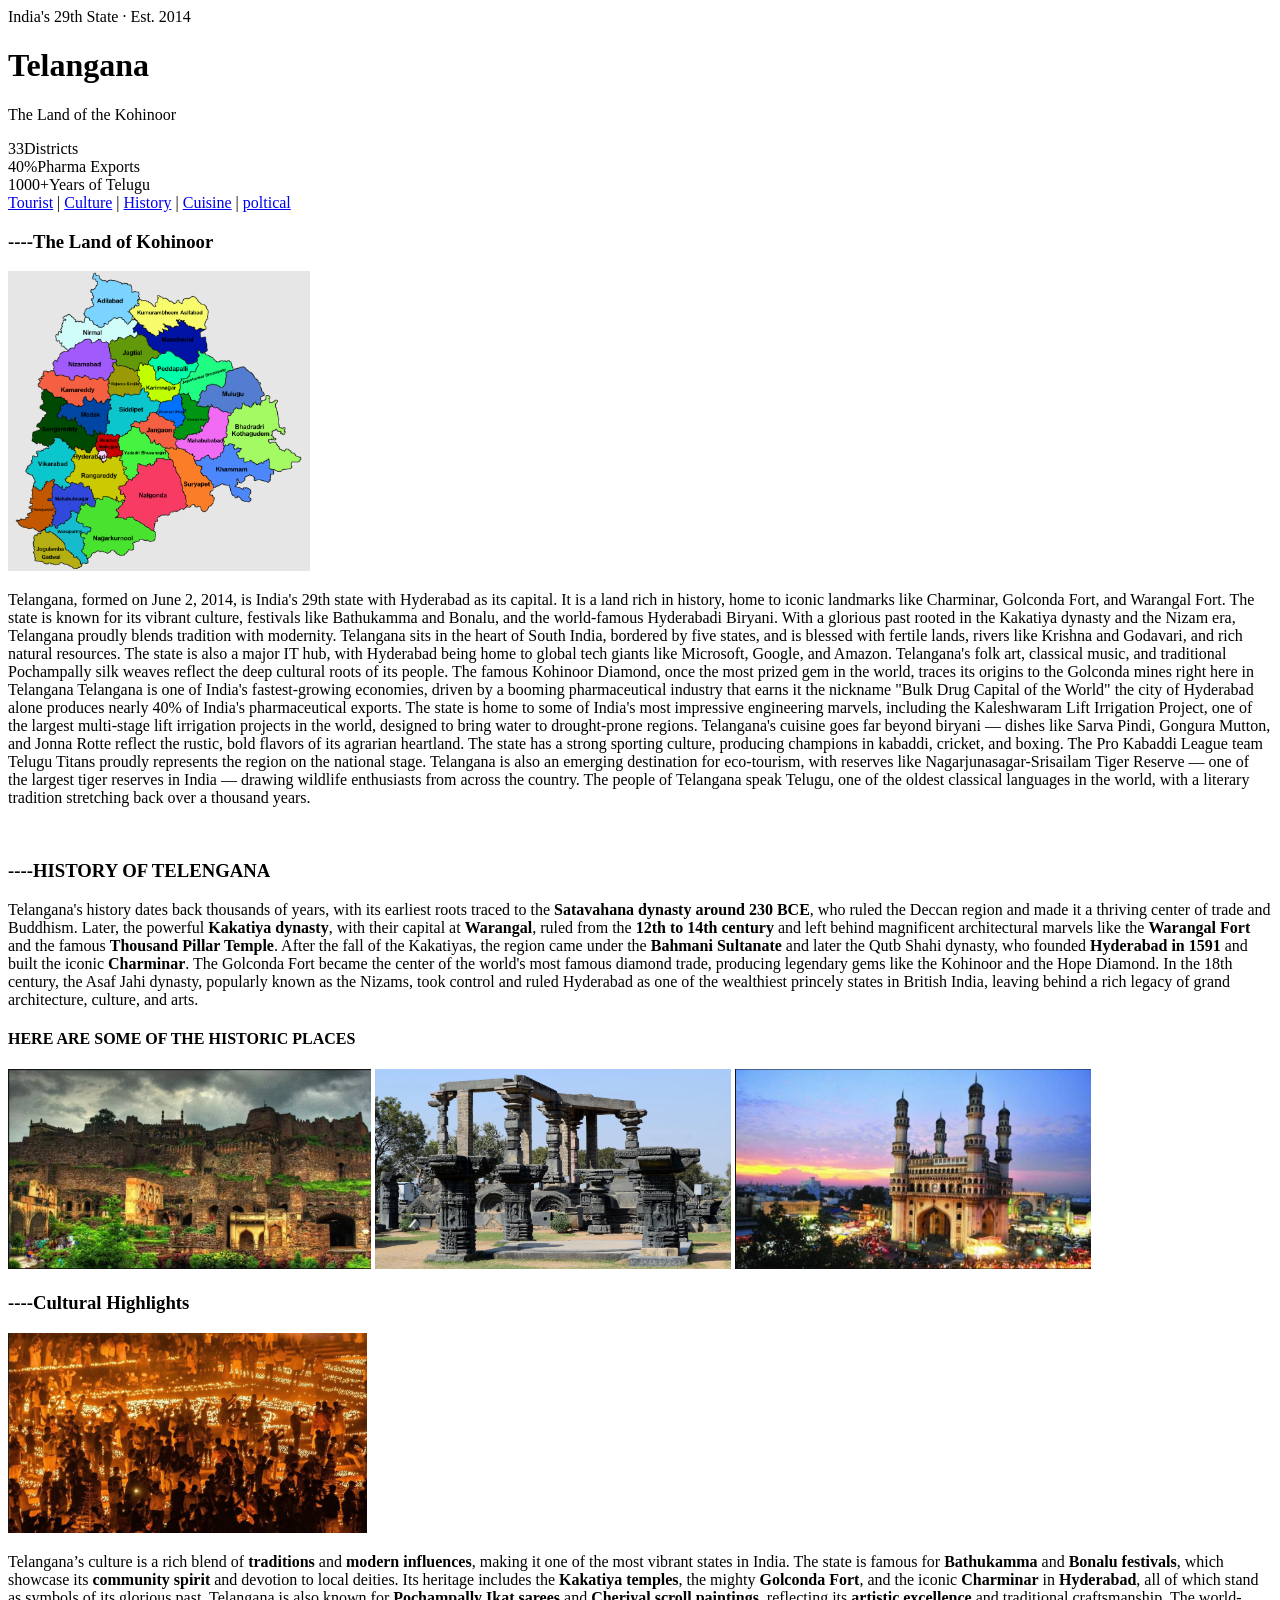
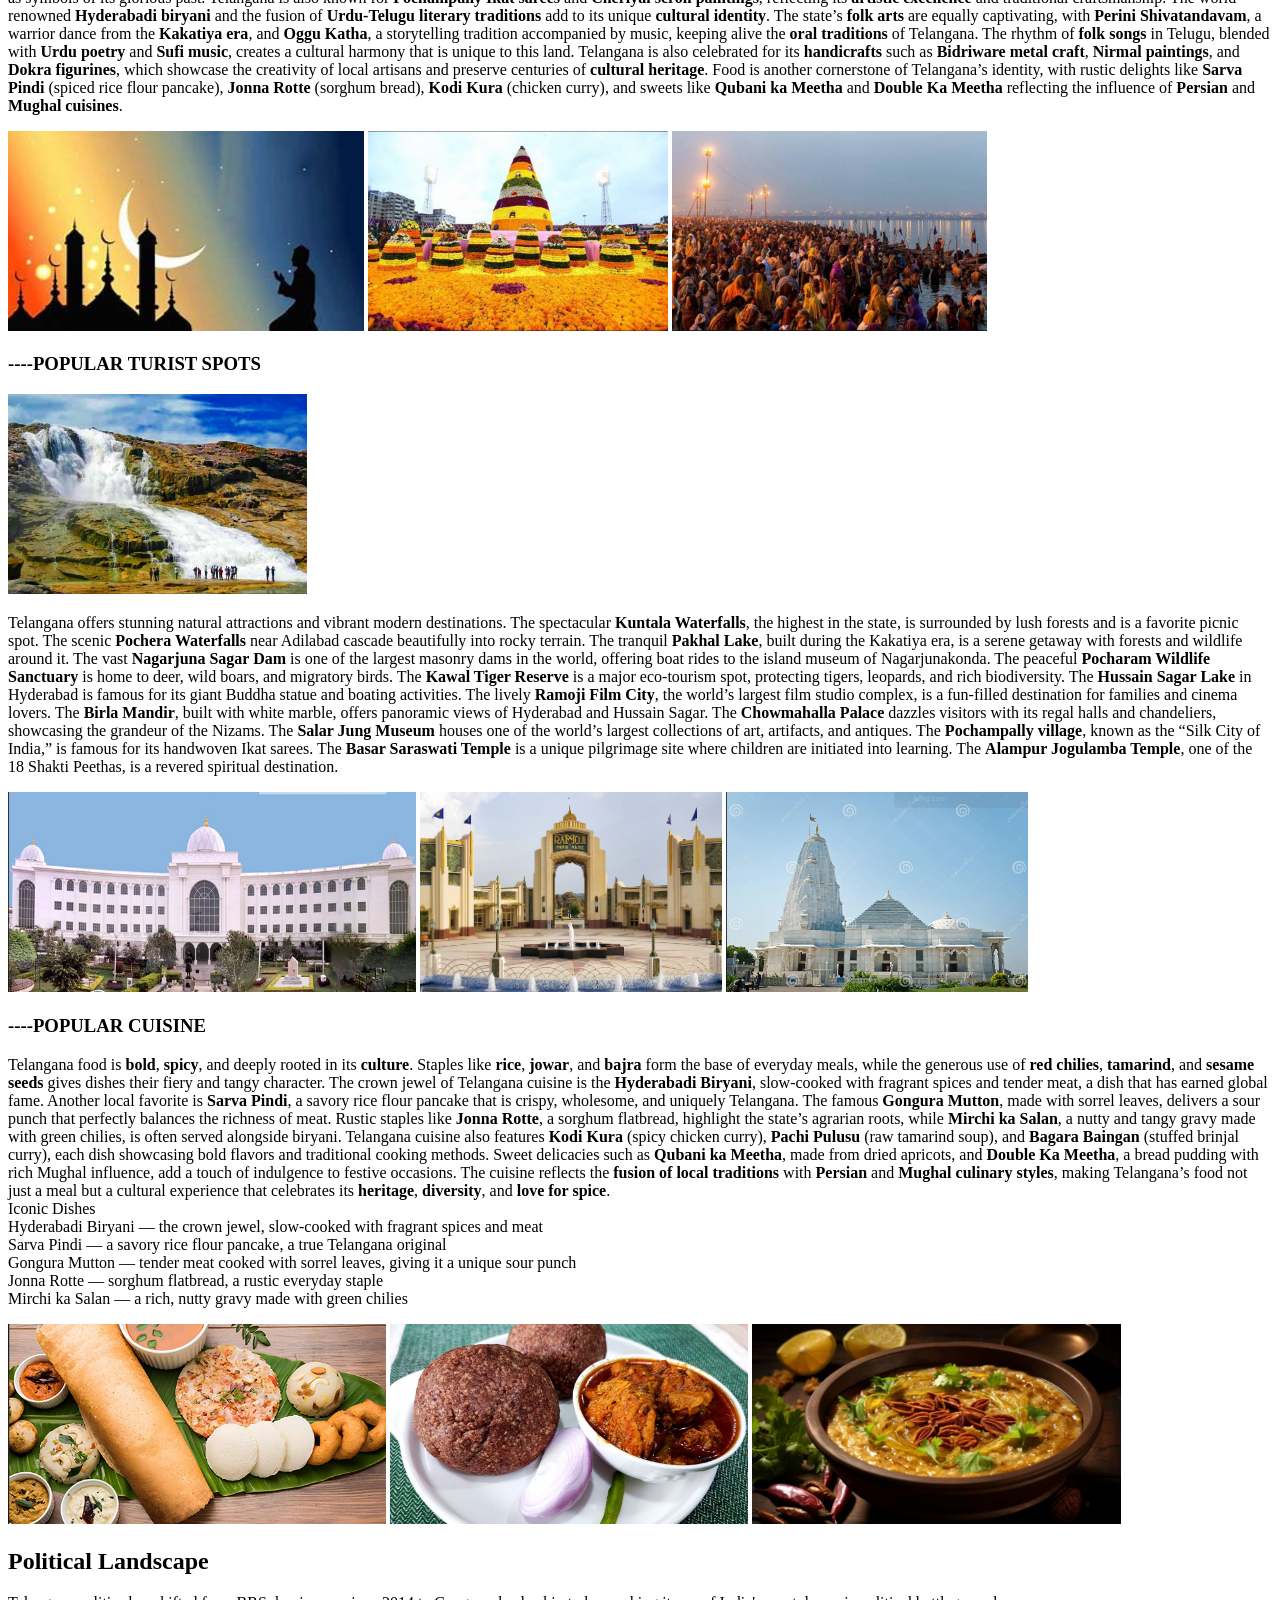
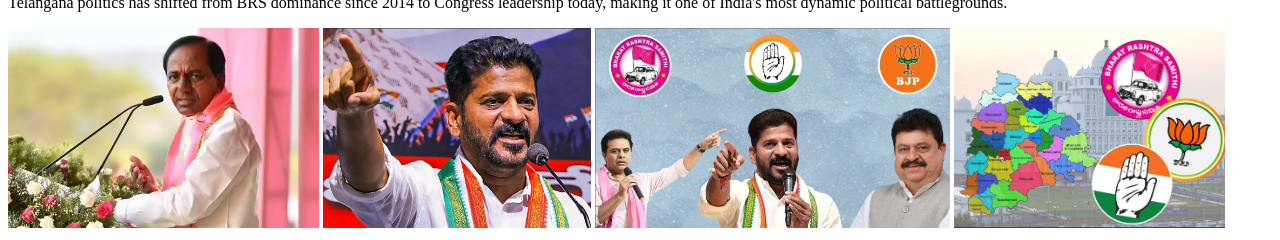
==== index.html @ 47effa20 "Refactor index.html with updated content and styles Updated HTML structure and content for Telangana" ====
<!DOCTYPE html>
<html lang="en">
<head>
    <meta charset="UTF-8">
    <meta name="viewport" content="width=device-width, initial-scale=1.0">
    <title>WELCOME TO TELENGANA</title>
    <link rel="stylesheet" href="style.css">
</head>
<body>

        <header class="hero">
        <div class="hero-pattern"></div>
        <div class="hero-content">
            <span class="hero-badge">India's 29th State · Est. 2014</span>
            <h1>Telangana</h1>
            <p class="hero-tagline">The Land of the Kohinoor</p>
            <div class="hero-stats">
                <div class="stat"><span class="stat-num">33</span><span class="stat-label">Districts</span></div>
                <div class="stat-divider"></div>
                <div class="stat"><span class="stat-num">40%</span><span class="stat-label">Pharma Exports</span></div>
                <div class="stat-divider"></div>
                <div class="stat"><span class="stat-num">1000+</span><span class="stat-label">Years of Telugu</span></div>
            </div>
        </div>
    </header>

    <nav class="toolbar">
        <a href="#tourist">Tourist</a> |
        <a href="#culture">Culture</a> |
        <a href="#history">History</a> |
        <a href="#cuisine">Cuisine</a> |
        <a href="#poltical">poltical</a>
    </nav>

    <div class="breif">
         <h3 title="breif about telengana">----The Land of Kohinoor</h3>
         <image src="telangana.png" alt="hahaha" height="300px" title="" id="telengana"></image>
        <p id="breif">     
            Telangana, formed on June 2, 2014, is India's 29th state with Hyderabad as its capital. 
            It is a land rich in history, home to iconic landmarks like Charminar, Golconda Fort, and Warangal Fort. 
            The state is known for its vibrant culture, festivals like Bathukamma and Bonalu, and the world-famous Hyderabadi Biryani. 
            With a glorious past rooted in the Kakatiya dynasty and the Nizam era, Telangana proudly blends tradition with modernity. 
            Telangana sits in the heart of South India, bordered by five states, and is blessed with fertile lands, rivers like Krishna and Godavari, 
            and rich natural resources. The state is also a major IT hub, with Hyderabad being home to global tech giants like Microsoft, Google, and Amazon.
            Telangana's folk art, classical music, and traditional Pochampally silk weaves reflect the deep cultural roots of its people. 
            The famous Kohinoor Diamond, once the most prized gem in the world, traces its origins to the Golconda mines right here in Telangana
            Telangana is one of India's fastest-growing economies, driven by a booming pharmaceutical industry that earns it the nickname "Bulk Drug Capital of the World" the city of Hyderabad alone produces nearly 40% of India's pharmaceutical exports.
            The state is home to some of India's most impressive engineering marvels, including the Kaleshwaram Lift Irrigation Project, one of the largest multi-stage lift irrigation projects in the world, designed to bring water to drought-prone regions.
            Telangana's cuisine goes far beyond biryani — dishes like Sarva Pindi, Gongura Mutton, and Jonna Rotte reflect the rustic, bold flavors of its agrarian heartland.
            The state has a strong sporting culture, producing champions in kabaddi, cricket, and boxing. The Pro Kabaddi League team Telugu Titans proudly represents the region on the national stage.
            Telangana is also an emerging destination for eco-tourism, with reserves like Nagarjunasagar-Srisailam Tiger Reserve — one of the largest tiger reserves in India — drawing wildlife enthusiasts from across the country.
            The people of Telangana speak Telugu, one of the oldest classical languages in the world, with a literary tradition stretching back over a thousand years.
        </p>
    </div>
    <div class="history">
        <br>
        <h3 id="history">----HISTORY OF TELENGANA</h3>
        <p>
            Telangana's history dates back thousands of years, with its earliest roots traced to the <b>Satavahana dynasty around 230 BCE</b>,
            who ruled the Deccan region and made it a thriving center of trade and Buddhism. Later, the powerful <b>Kakatiya dynasty</b>, 
            with their capital at <b>Warangal</b>, ruled from the <b>12th to 14th century</b> and left behind magnificent architectural marvels like 
            the <b>Warangal Fort</b> and the famous <b>Thousand Pillar Temple</b>.
            After the fall of the Kakatiyas, the region came under the <b>Bahmani Sultanate</b> and later the Qutb Shahi dynasty, 
            who founded <B>Hyderabad in 1591</B> and built the iconic <b>Charminar</b>. The Golconda Fort became the center of the world's most famous diamond trade, producing legendary gems like the Kohinoor and the Hope Diamond.
            In the 18th century, the Asaf Jahi dynasty, popularly known as the Nizams, took control and ruled Hyderabad as one 
            of the wealthiest princely states in British India, leaving behind a rich legacy of grand architecture, culture, and arts.
        </p>
        <h4>HERE ARE SOME OF THE HISTORIC PLACES</h4>
       <!-- <button class="prev">&#10094;</button>-->
        <div class="img1">
        <image src="golkonda.png" title="golkonda fort and die" height="200px" class="card">
        <image src="warangal.png" title="warangal fort and sus" height="200px" class="card">
        <image src="charminar.png" title="charminar of the nizams" height="200px" class="card">
        <!--<image src="yadigiri.png" title="charminar of the nizams" height="200px" class="card">
        <image src="nuncahk.png" title="charminar of the nizams" height="200px" class="card">
        <image src="chowmallah.png" title="charminar of the nizams" height="200px" class="card">-->
        </div>
        <!--<button class="prev">&#10095;</button>-->
    </div>
    <div class="culture">
        <h3 id="culture"><b>----Cultural Highlights</b></h3>
        <image src="dewali.png" height="200px" id="dewali"></image>
        <p id="c_hilighs" >
        Telangana’s culture is a rich blend of <b>traditions</b> and <b>modern influences</b>, 
        making it one of the most vibrant states in India. The state is famous for <b>Bathukamma</b> and 
        <b>Bonalu festivals</b>, which showcase its <b>community spirit</b> and devotion to local deities. 
        Its heritage includes the <b>Kakatiya temples</b>, the mighty <b>Golconda Fort</b>, and the iconic 
        <b>Charminar</b> in <b>Hyderabad</b>, all of which stand as symbols of its glorious past. 
        Telangana is also known for <b>Pochampally Ikat sarees</b> and <b>Cheriyal scroll paintings</b>, 
        reflecting its <b>artistic excellence</b> and traditional craftsmanship. The world-renowned 
        <b>Hyderabadi biryani</b> and the fusion of <b>Urdu-Telugu literary traditions</b> add to its unique 
        <b>cultural identity</b>. The state’s <b>folk arts</b> are equally captivating, with <b>Perini Shivatandavam</b>, 
        a warrior dance from the <b>Kakatiya era</b>, and <b>Oggu Katha</b>, a storytelling tradition accompanied by music, 
        keeping alive the <b>oral traditions</b> of Telangana. The rhythm of <b>folk songs</b> in Telugu, blended with 
        <b>Urdu poetry</b> and <b>Sufi music</b>, creates a cultural harmony that is unique to this land. Telangana is also celebrated for its 
        <b>handicrafts</b> such as <b>Bidriware metal craft</b>, <b>Nirmal paintings</b>, and <b>Dokra figurines</b>, which showcase the creativity 
        of local artisans and preserve centuries of <b>cultural heritage</b>. Food is another cornerstone 
        of Telangana’s identity, with rustic delights like <b>Sarva Pindi</b> (spiced rice flour pancake), 
        <b>Jonna Rotte</b> (sorghum bread), <b>Kodi Kura</b> (chicken curry), and sweets like <b>Qubani ka Meetha</b> 
        and <b>Double Ka Meetha</b> reflecting the influence of <b>Persian</b> and <b>Mughal cuisines</b>. 
        </p>
        <div class="img2">
            <image src="rammdam.png " height="200px"></image>
            <image src="bathukamma.png" height="200px"></image>
            <image src="sankranthi.png" height="200px"></image>
            <!--<image src="ganeshchatu.png" height="200px"></image>
            <image src="holi.png" height="200px"></image>-->
        </div>
    </div>
    <div class="tourist">
        <h3 id="tourist"><b>----POPULAR TURIST SPOTS</b></h3>
        <image src="fall.png" height="200px" id="fall"></image>
            <p>
        Telangana offers stunning natural attractions and vibrant modern destinations.  
        The spectacular <b>Kuntala Waterfalls</b>, the highest in the state, is surrounded by lush forests and is a favorite picnic spot.  
        The scenic <b>Pochera Waterfalls</b> near Adilabad cascade beautifully into rocky terrain.  
        The tranquil <b>Pakhal Lake</b>, built during the Kakatiya era, is a serene getaway with forests and wildlife around it.  
        The vast <b>Nagarjuna Sagar Dam</b> is one of the largest masonry dams in the world, offering boat rides to the island museum of Nagarjunakonda.  
        The peaceful <b>Pocharam Wildlife Sanctuary</b> is home to deer, wild boars, and migratory birds.  
        The <b>Kawal Tiger Reserve</b> is a major eco-tourism spot, protecting tigers, leopards, and rich biodiversity.  
        The <b>Hussain Sagar Lake</b> in Hyderabad is famous for its giant Buddha statue and boating activities.  
        The lively <b>Ramoji Film City</b>, the world’s largest film studio complex, is a fun-filled destination for families and cinema lovers.  
        The <b>Birla Mandir</b>, built with white marble, offers panoramic views of Hyderabad and Hussain Sagar.  
        The <b>Chowmahalla Palace</b> dazzles visitors with its regal halls and chandeliers, showcasing the grandeur of the Nizams.  
        The <b>Salar Jung Museum</b> houses one of the world’s largest collections of art, artifacts, and antiques.  
        The <b>Pochampally village</b>, known as the “Silk City of India,” is famous for its handwoven Ikat sarees.  
        The <b>Basar Saraswati Temple</b> is a unique pilgrimage site where children are initiated into learning.  
        The <b>Alampur Jogulamba Temple</b>, one of the 18 Shakti Peethas, is a revered spiritual destination.  
</p>
        <div class="img9">
            
            <image src="museum.png" height="200px"></image>
            <image src="filimcity.png" height="200px"></image>
            <image src="birla.png" height="200px"></image>
            <!--<image src="museum.png" height="200px"></image>
            <image src="filimcity.png" height="200px"></image>
            <image src="temple.png" height="200px"></image>-->
        </div>
    </div>







    <div class="pop_c">
        <h3 id="cuisine"><b>----POPULAR CUISINE</b></h3>
        <p>

Telangana food is <b>bold</b>, <b>spicy</b>, and deeply rooted in its <b>culture</b>. Staples like <b>rice</b>, <b>jowar</b>, and <b>bajra</b> form the base of everyday meals, while the generous use of <b>red chilies</b>, <b>tamarind</b>, and <b>sesame seeds</b> gives dishes their fiery and tangy character. The crown jewel of Telangana cuisine is the <b>Hyderabadi Biryani</b>, slow-cooked with fragrant spices and tender meat, a dish that has earned global fame. Another local favorite is <b>Sarva Pindi</b>, a savory rice flour pancake that is crispy, wholesome, and uniquely Telangana. The famous <b>Gongura Mutton</b>, made with sorrel leaves, delivers a sour punch that perfectly balances the richness of meat. Rustic staples like <b>Jonna Rotte</b>, a sorghum flatbread, highlight the state’s agrarian roots, while <b>Mirchi ka Salan</b>, a nutty and tangy gravy made with green chilies, is often served alongside biryani. Telangana cuisine also features <b>Kodi Kura</b> (spicy chicken curry), <b>Pachi Pulusu</b> (raw tamarind soup), and <b>Bagara Baingan</b> (stuffed brinjal curry), each dish showcasing bold flavors and traditional cooking methods. Sweet delicacies such as <b>Qubani ka Meetha</b>, made from dried apricots, and <b>Double Ka Meetha</b>, a bread pudding with rich Mughal influence, add a touch of indulgence to festive occasions. The cuisine reflects the <b>fusion of local traditions</b> with <b>Persian</b> and <b>Mughal culinary styles</b>, making Telangana’s food not just a meal but a cultural experience that celebrates its <b>heritage</b>, <b>diversity</b>, and <b>love for spice</b>.

            <br>
            Iconic Dishes
            <br>
                Hyderabadi Biryani — the crown jewel, slow-cooked with fragrant spices and meat
                <br>
                Sarva Pindi — a savory rice flour pancake, a true Telangana original    
                <br>
                Gongura Mutton — tender meat cooked with sorrel leaves, giving it a unique sour punch
<br>
                Jonna Rotte — sorghum flatbread, a rustic everyday staple
    <br>
                Mirchi ka Salan — a rich, nutty gravy made with green chilies
        </p>
        <div class="img3">
        <image src="dosa.png" height="200px"></image>
        <image src="rag.png" height="200px"></image>
        <image src="haleeem.png" height="200px"></image>
        </div>
    </div>

    <div class="politics">
        <p>
            <h2>Political Landscape</h2>
            Telangana politics has shifted from BRS dominance since 2014 to Congress leadership today, 
            making it one of India's most dynamic political battlegrounds.
        </p>
        
        <img src="chandra.png" height="200px" class="pol">
        <img src="revanth.png" height="200px" class="pol">  
        <img src="part.png" height="200px" class="pol">
        <img src="partys.png" height="200px" class="pol">
    </div>
    

</body>
</html>
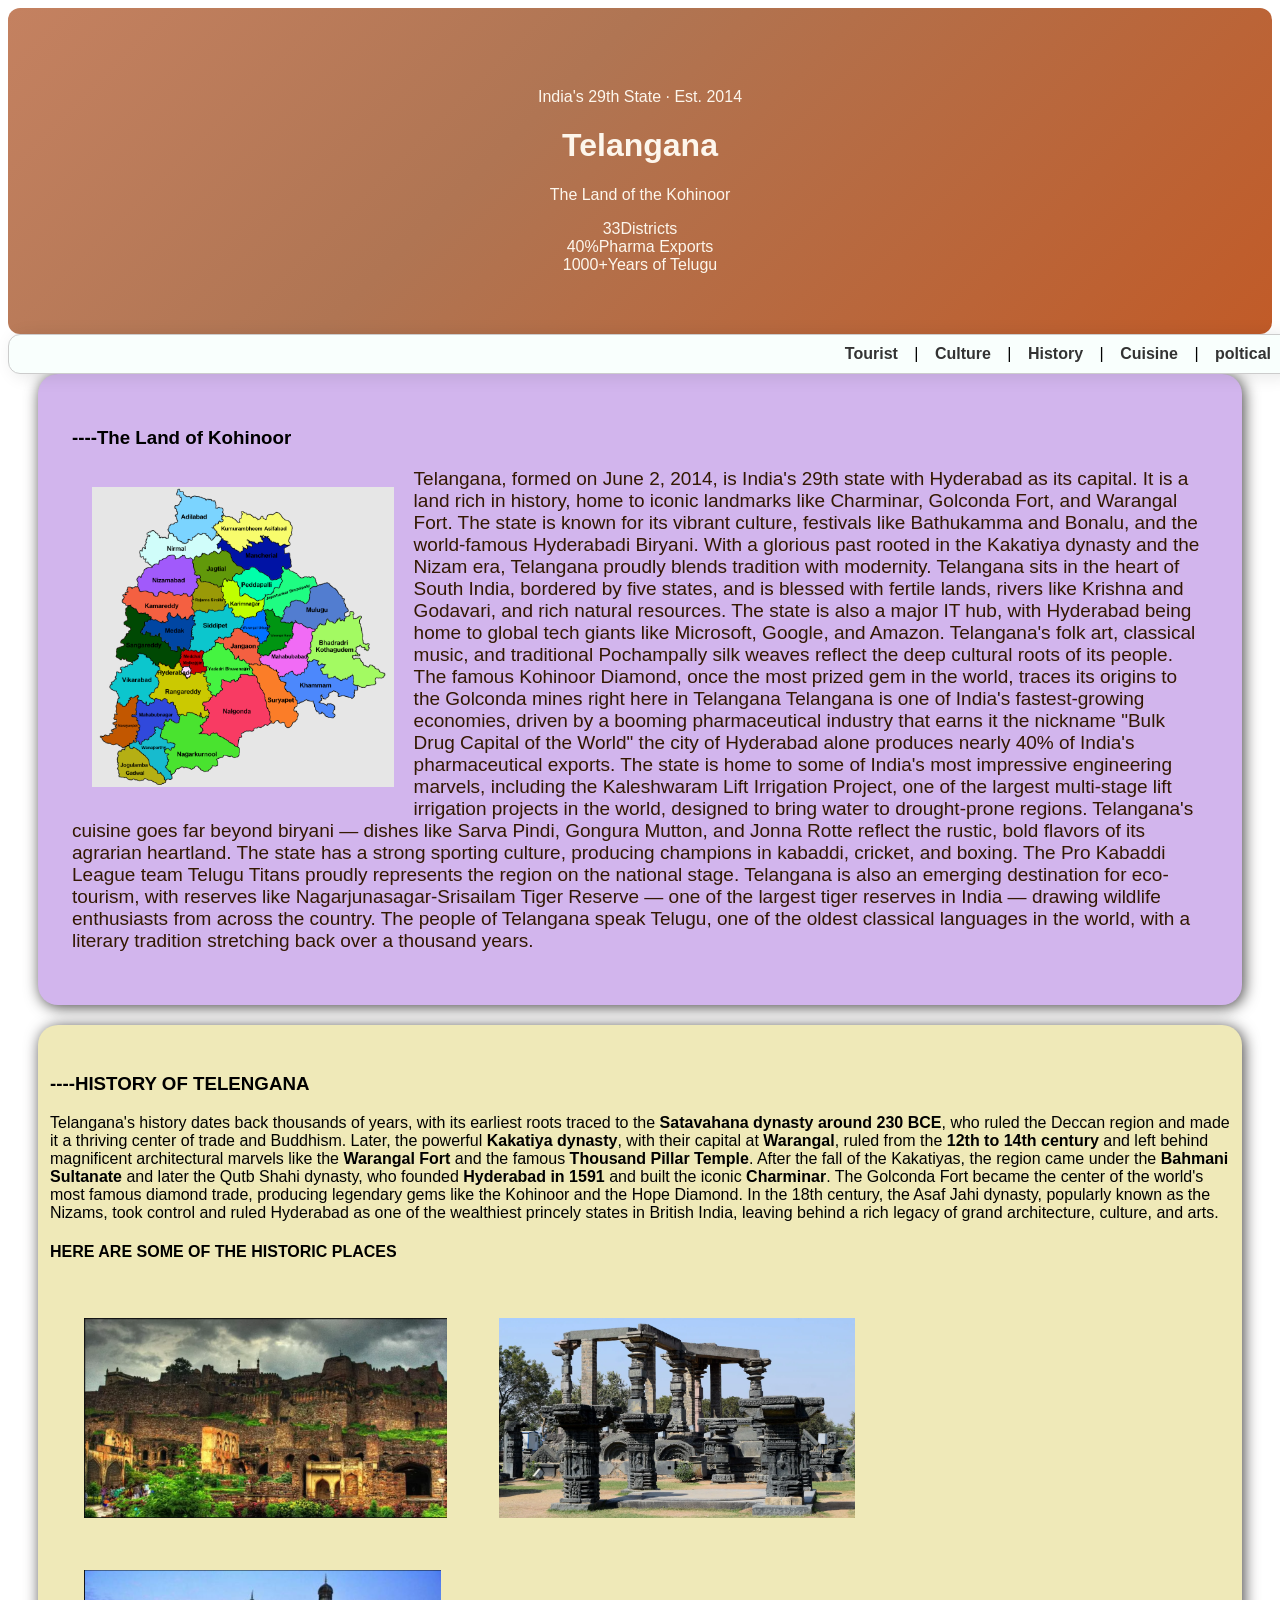
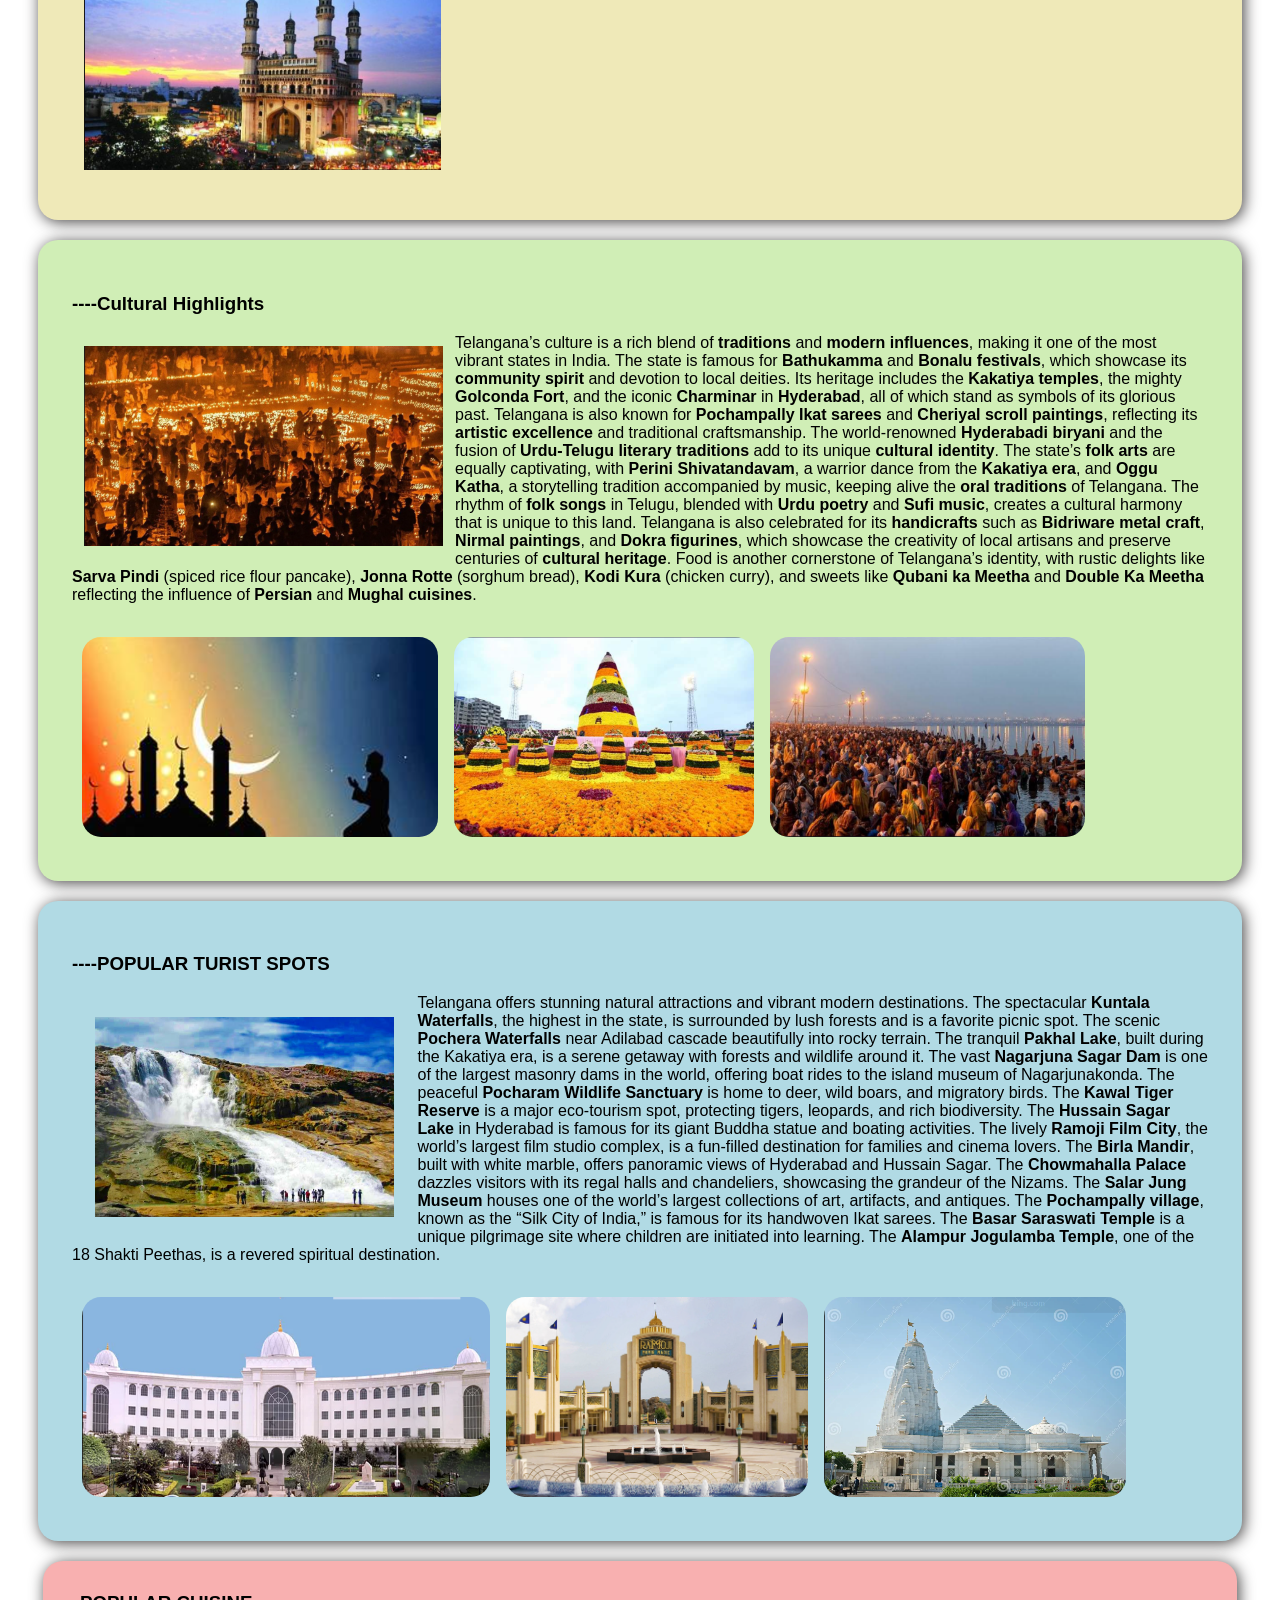
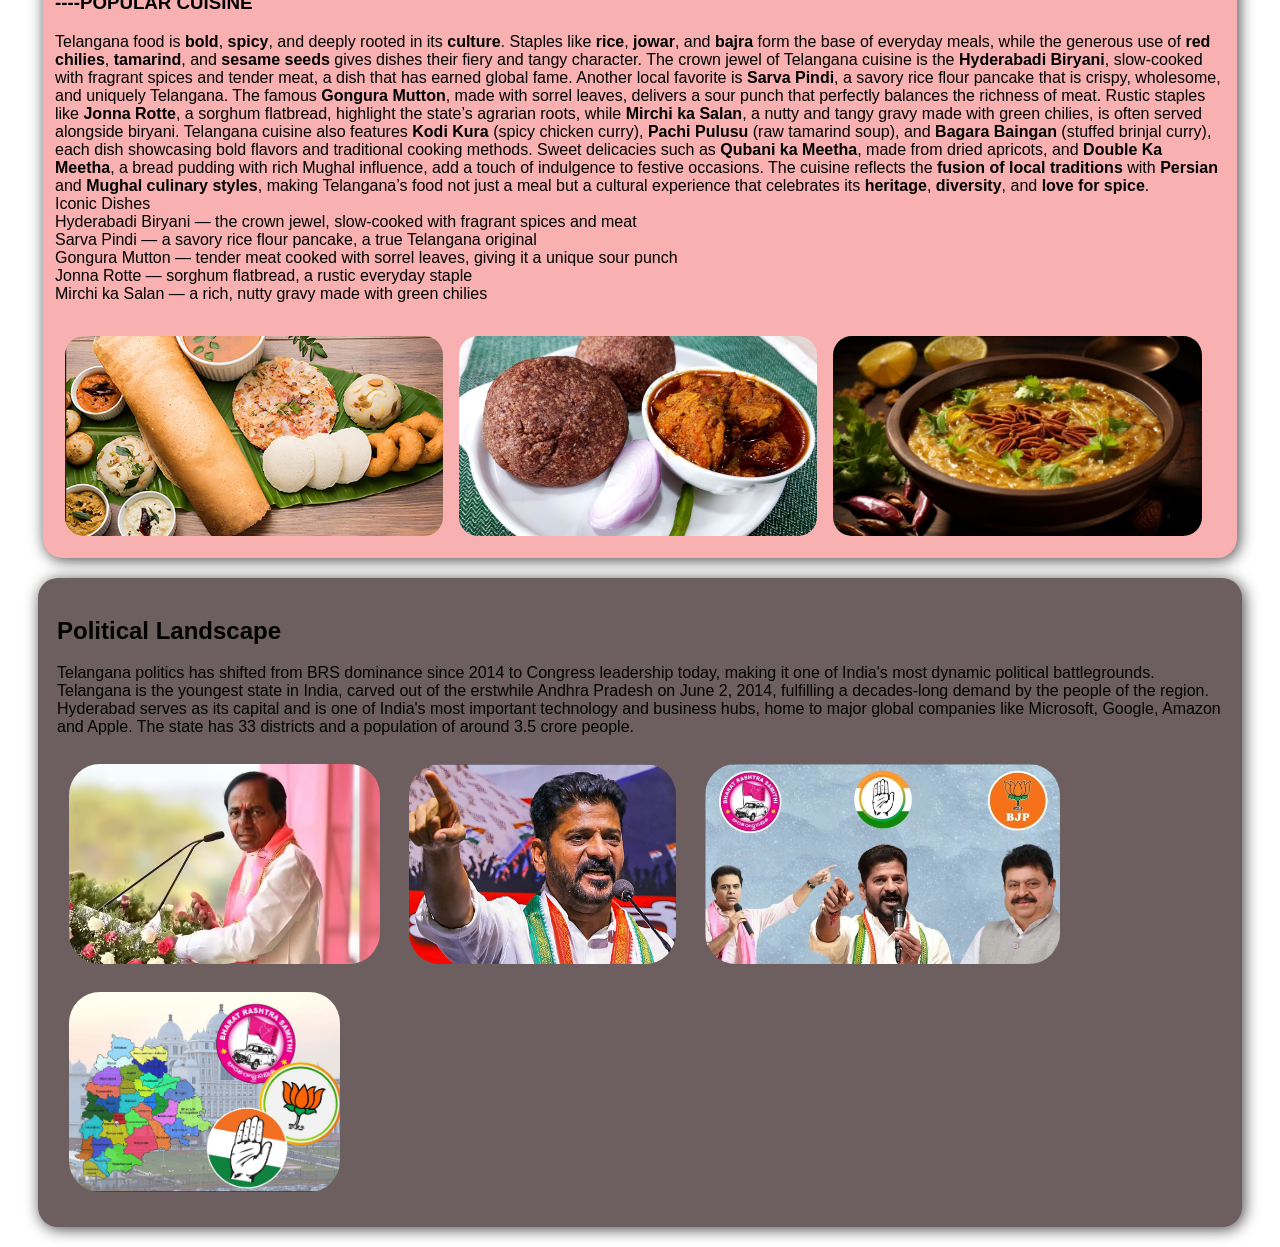
==== commit b3f721fe: "Update index.html" ====
--- a/index.html
+++ b/index.html
@@ -171,10 +171,15 @@
     </div>
 
     <div class="politics">
+        <h3 id="politics"></h3>
         <p>
             <h2>Political Landscape</h2>
             Telangana politics has shifted from BRS dominance since 2014 to Congress leadership today, 
             making it one of India's most dynamic political battlegrounds.
+            Telangana is the youngest state in India, carved out of the erstwhile Andhra Pradesh on June 2, 2014, 
+            fulfilling a decades-long demand by the people of the region. Hyderabad serves as its capital and is one of India's most 
+            important technology and business hubs, home to major global companies like Microsoft, Google, Amazon and Apple. The state has 33
+            districts and a population of around 3.5 crore people.
         </p>
         
         <img src="chandra.png" height="200px" class="pol">
--- a/style.css
+++ b/style.css
@@ -0,0 +1,195 @@
+@import url('https://fonts.googleapis.com/css2?family=Cormorant+Garamond:wght@400;600;700&family=DM+Sans:wght@300;400;500&display=swap');
+body{
+    background-color: rgb(255, 255, 255);
+    /*Segoe UI Variable Small Semibol
+    Gill Sans Ultra Bold Condensed*/
+    font-family:segoe UI Verdana, Geneva, Tahoma, sans-serif;
+}
+/* ===== HERO ===== */
+.hero {
+    position: relative;
+    background: linear-gradient(135deg, #c48160 0%, #b07553 40%, #c15b28 100%);
+    color: #fdf6ec;
+    text-align: center;
+    padding: 80px 20px 60px;
+
+    border-radius: 12px;
+}
+nav{
+    text-align: right;
+}
+.toolbar {
+    border: 1px solid #ccc;    
+    width: 100%;                  /* full width for better usability */
+    position: sticky;
+    top: 0;
+    background-color: rgb(249, 255, 253);
+    padding: 10px;                /* breathing room */
+    box-shadow: 5px 2px 18px rgba(0,0,0,0.1); /* subtle shadow */
+    border-radius: 12px;             /* stays above other content */
+    margin-right: 12px;
+}
+
+.toolbar a {
+    text-decoration: none; /* it will remove the undernlineing*/
+    color: #333;
+    font-weight: bold;
+    padding: 6px 12px;
+    border-radius: 4px;
+    transition: background-color 0.3s, color 0.3s;
+}
+
+.toolbar a:hover {
+    background-color: #007bff;   /* highlight on hover */
+    color: #ffffff;
+    box-shadow: 5px 2px 30px rgba(0,0,0,0.1);
+}
+
+#telengana{
+   float: left;
+   padding: 20px;
+}
+.breif{
+    margin-left: 30px;
+    margin-right: 30px;
+    background-color: rgb(210, 181, 237);
+    border-radius: 20px;
+    box-shadow: 2px 2px 15px rgb(69, 67, 67);
+}
+#breif{
+    color: rgb(51, 24, 1);
+    font-size: 19px;
+    font-weight:lighter;    
+}
+.breif:hover{
+    box-shadow: 2px 2px 15px rgb(0, 0, 0);
+    background-color:  rgb(206, 167, 241);
+}   
+.card{
+    padding: 24px;
+}
+.history{
+    margin-left: 30px;
+    margin-right: 30px;
+    background-color:  rgb(239, 233, 184);
+    border-radius: 20px;
+    box-shadow: 2px 2px 15px rgb(69, 67, 67);
+    padding: 12px;
+}
+.history:hover
+{
+    box-shadow: 2px 2px 15px rgb(0, 0, 0);
+    background-color:   rgb(224, 217, 162);
+}
+#dewali{
+    float: left;
+    padding:12px;
+    border-radius: 12px;
+}
+.culture{
+    margin-left: 30px;
+    margin-right: 30px;
+    background-color:  rgb(208, 238, 182);
+    border-radius: 20px;
+    box-shadow: 2px 2px 15px rgb(69, 67, 67);
+
+}
+.culture:hover
+{   
+    box-shadow: 2px 2px 15px rgb(0, 0, 0);
+    background-color:   rgb(183, 213, 157);
+}
+.img2{
+    width: 100%;
+    /*overflow-x: auto;*/
+    display: flex;
+    gap:1em;
+    padding: 45px;
+}
+#fall{
+    float: left;
+    padding: 23px;
+}
+.pop_c{
+    margin-left: 35px;
+    margin-right: 35px;
+    background-color:  rgb(248, 176, 176);
+    border-radius: 20px;
+    box-shadow: 2px 2px 15px rgb(69, 67, 67);
+    padding: 12px;
+}
+.pop_c:hover
+{   
+    box-shadow: 2px 2px 15px rgb(0, 0, 0);
+    background-color:   rgb(240, 161, 153);
+}
+.img3{
+    width: 100%;
+    overflow-x: auto;
+    display: flex;
+    padding: 23px;
+    gap:1em;
+}
+.politics{
+    margin-left: 30px;
+    margin-right: 30px;
+    background-color:  rgb(109, 95, 95);
+    border-radius: 20px;
+    padding: 19px;
+    box-shadow: 2px 2px 15px rgb(69, 67, 67);
+
+}
+.politics:hover
+{   
+    box-shadow: 2px 2px 15px rgb(0, 0, 0);
+    background-color:   rgb(83, 74, 75);
+}
+.img4{
+    width: 100%;
+    overflow-x: auto;
+    padding: 23px;
+    display: flex;
+    gap:1em;
+}
+.lines{
+    text-align: left;
+}
+.tourist{
+    margin-left: 30px;
+    margin-right: 30px;
+    background-color:  rgb(177, 218, 228);
+    border-radius: 20px;
+    box-shadow: 2px 2px 15px rgb(69, 67, 67);
+
+}
+.tourist:hover
+{   
+    box-shadow: 2px 2px 15px rgb(0, 0, 0);
+    background-color:    rgb(149, 219, 236);
+}
+    .img9{
+    width: 100%;
+    overflow-x: auto;
+    display: flex;
+    gap:1em;
+}
+/*starbuck-2011*/
+.pol{
+    padding: 12px;
+    border-radius:43px;
+}
+
+.breif, .history, .culture, .tourist, .pop_c, .politics {
+    margin-bottom: 20px;
+}
+.img1, .img2, .img3, .img9 {
+    margin-top: 23px;
+    padding: 10px;
+}
+
+.img1 img, .img2 img, .img3 img, .img9 img {
+    border-radius: 19px;
+}
+.breif, .culture, .tourist {
+    padding: 34px;
+}
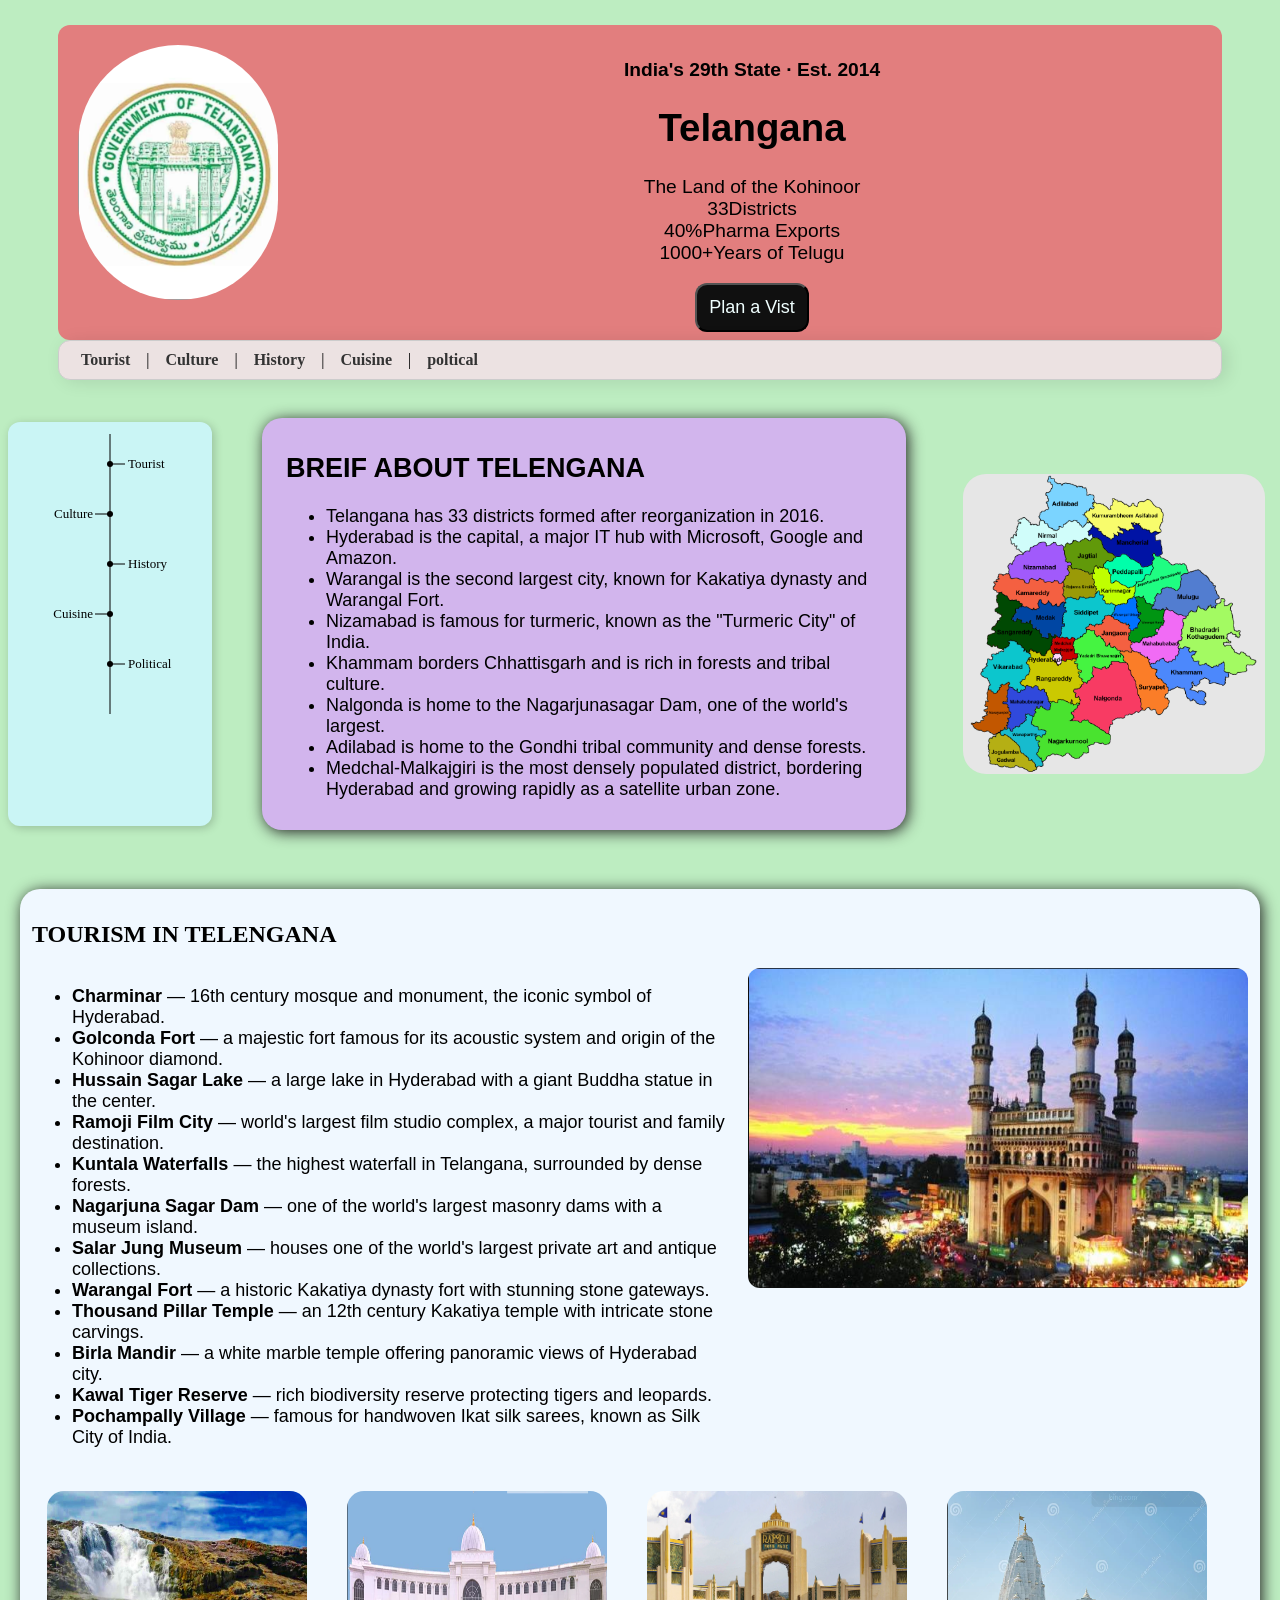
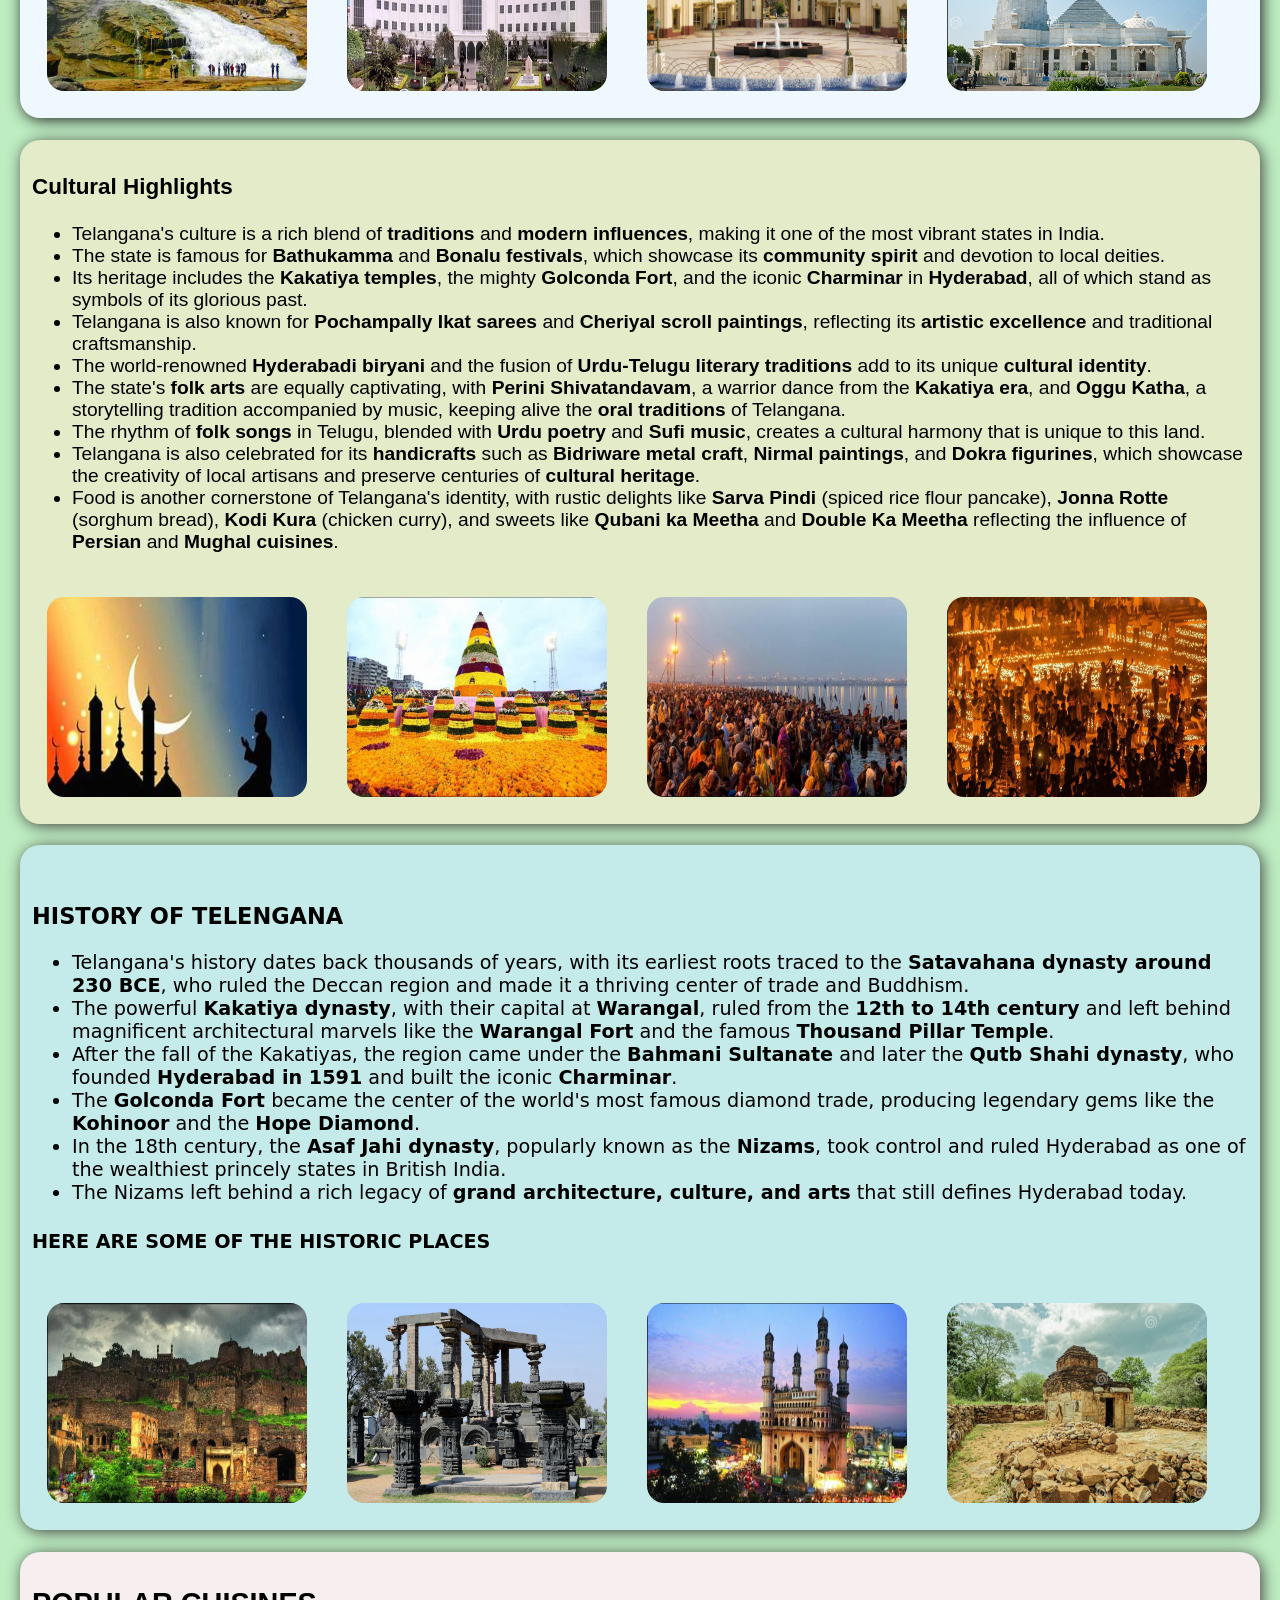
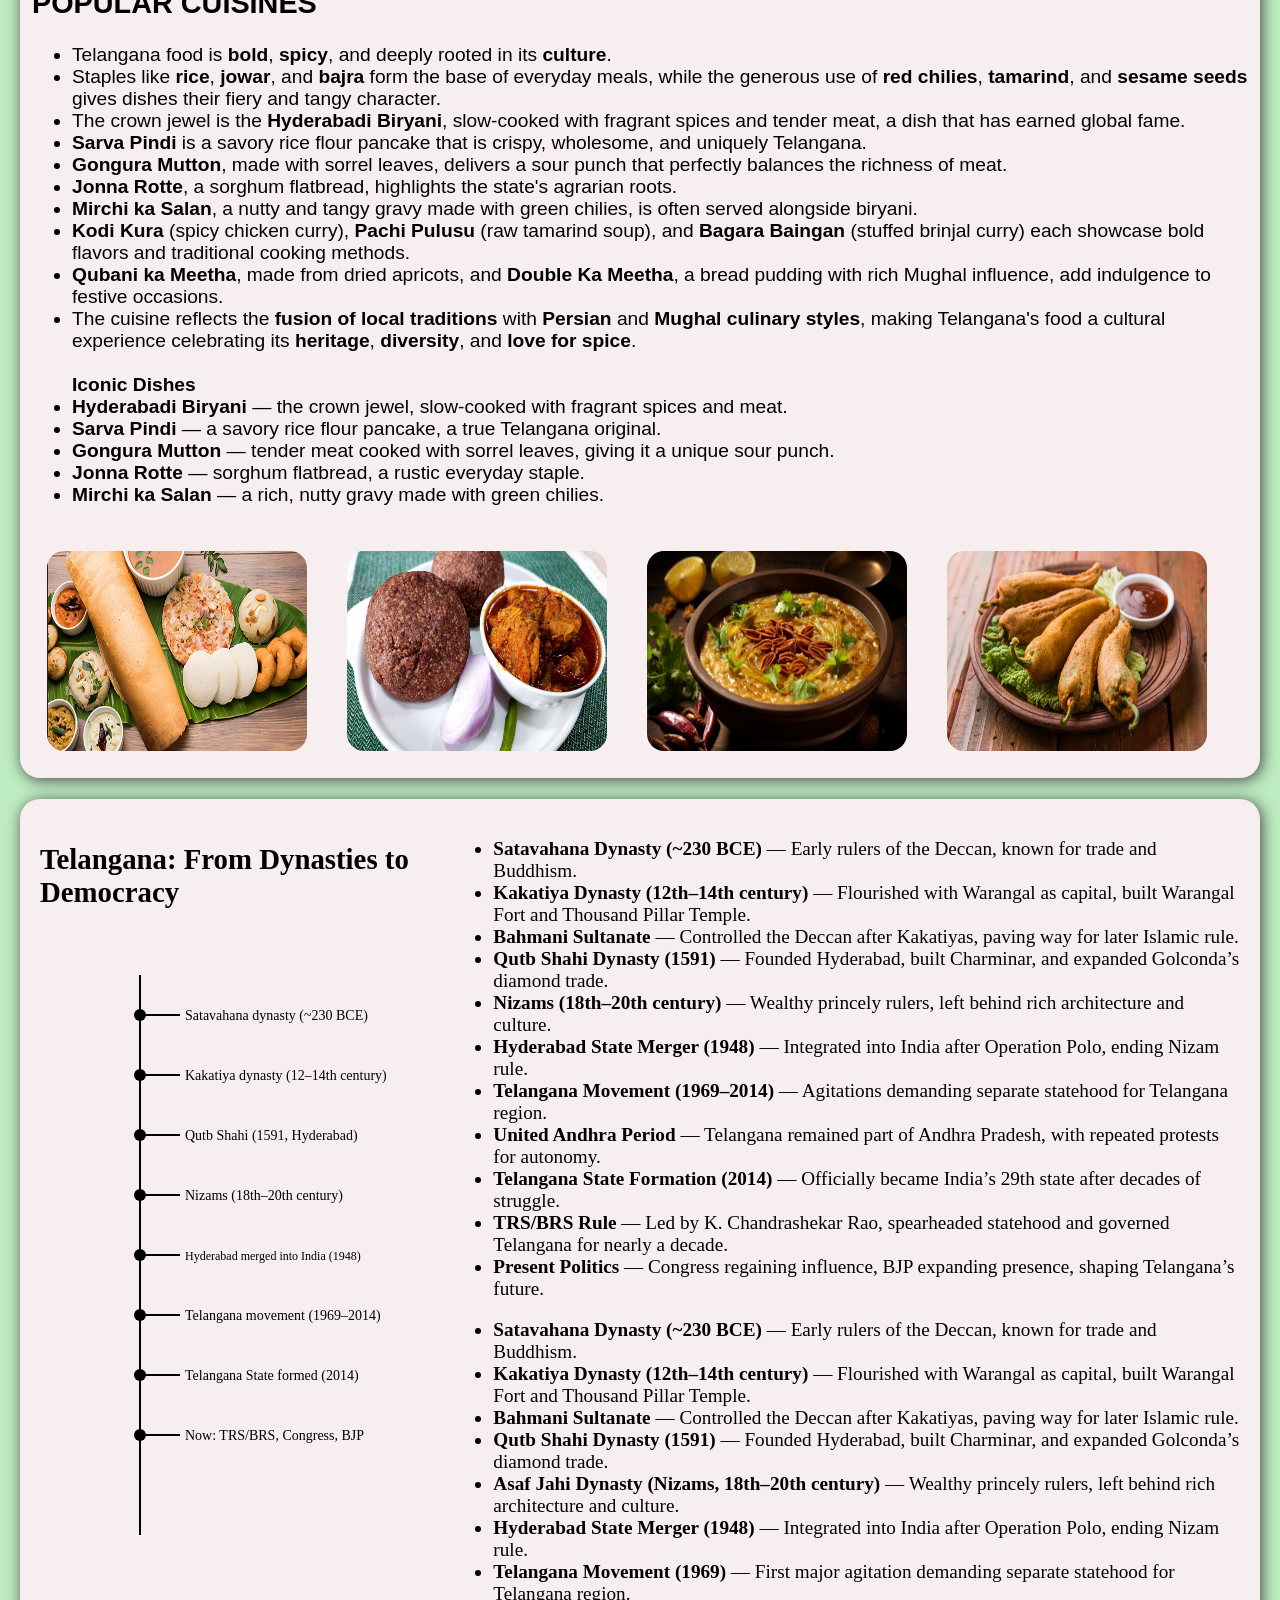
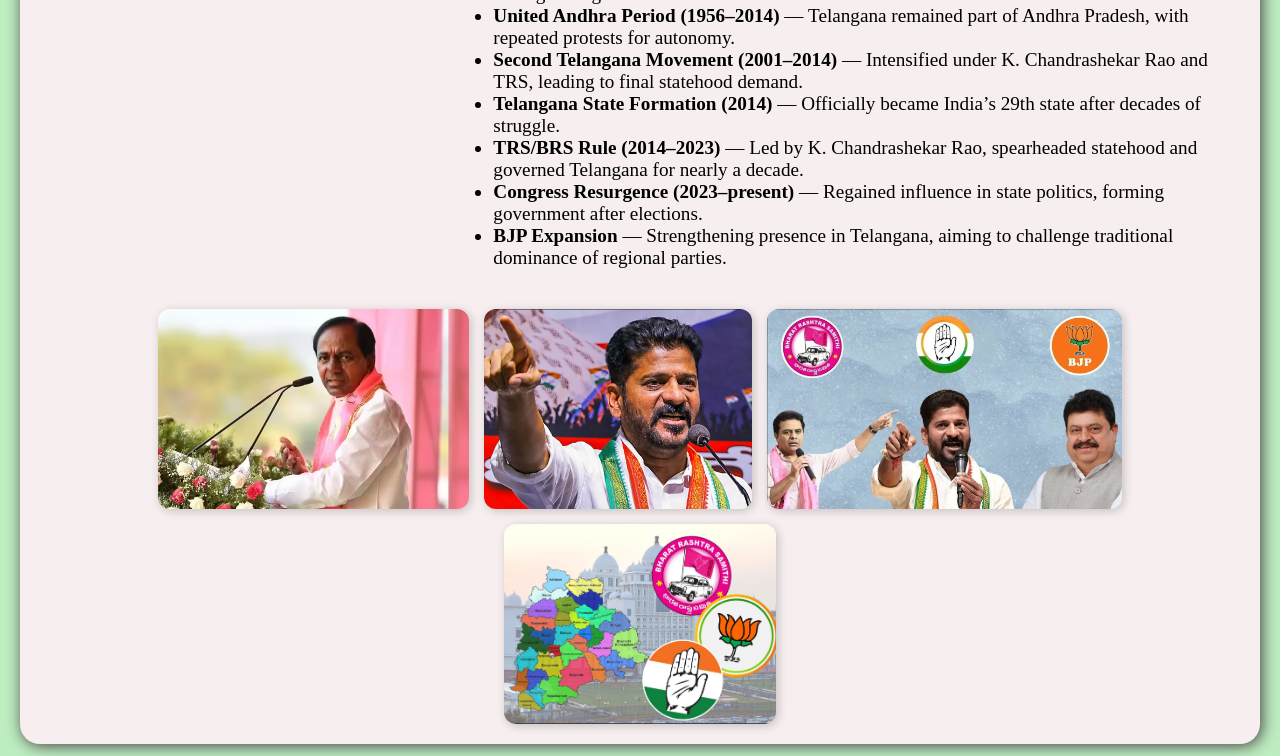
==== commit 786d2137: "Update index.html" ====
--- a/index.html
+++ b/index.html
@@ -3,26 +3,24 @@
 <head>
     <meta charset="UTF-8">
     <meta name="viewport" content="width=device-width, initial-scale=1.0">
-    <title>WELCOME TO TELENGANA</title>
+    <title>TELENGANA</title>
     <link rel="stylesheet" href="style.css">
 </head>
 <body>
-
-        <header class="hero">
-        <div class="hero-pattern"></div>
-        <div class="hero-content">
-            <span class="hero-badge">India's 29th State · Est. 2014</span>
-            <h1>Telangana</h1>
-            <p class="hero-tagline">The Land of the Kohinoor</p>
-            <div class="hero-stats">
-                <div class="stat"><span class="stat-num">33</span><span class="stat-label">Districts</span></div>
-                <div class="stat-divider"></div>
-                <div class="stat"><span class="stat-num">40%</span><span class="stat-label">Pharma Exports</span></div>
-                <div class="stat-divider"></div>
-                <div class="stat"><span class="stat-num">1000+</span><span class="stat-label">Years of Telugu</span></div>
-            </div>
-        </div>
-    </header>
+    <div class="intro">
+        <img src="stamp.png" width="200px">
+        <h4>India's 29th State · Est. 2014</h4>
+        <h1>Telangana</h1>
+        <p> The Land of the Kohinoor
+            <br>
+            33Districts
+            <br>
+            40%Pharma Exports
+            <br>
+            1000+Years of Telugu
+        </p>
+        <button href="" id="button">Plan a Vist</button>
+    </div>
 
     <nav class="toolbar">
         <a href="#tourist">Tourist</a> |
@@ -31,163 +29,290 @@
         <a href="#cuisine">Cuisine</a> |
         <a href="#poltical">poltical</a>
     </nav>
-
-    <div class="breif">
-         <h3 title="breif about telengana">----The Land of Kohinoor</h3>
-         <image src="telangana.png" alt="hahaha" height="300px" title="" id="telengana"></image>
-        <p id="breif">     
-            Telangana, formed on June 2, 2014, is India's 29th state with Hyderabad as its capital. 
-            It is a land rich in history, home to iconic landmarks like Charminar, Golconda Fort, and Warangal Fort. 
-            The state is known for its vibrant culture, festivals like Bathukamma and Bonalu, and the world-famous Hyderabadi Biryani. 
-            With a glorious past rooted in the Kakatiya dynasty and the Nizam era, Telangana proudly blends tradition with modernity. 
-            Telangana sits in the heart of South India, bordered by five states, and is blessed with fertile lands, rivers like Krishna and Godavari, 
-            and rich natural resources. The state is also a major IT hub, with Hyderabad being home to global tech giants like Microsoft, Google, and Amazon.
-            Telangana's folk art, classical music, and traditional Pochampally silk weaves reflect the deep cultural roots of its people. 
-            The famous Kohinoor Diamond, once the most prized gem in the world, traces its origins to the Golconda mines right here in Telangana
-            Telangana is one of India's fastest-growing economies, driven by a booming pharmaceutical industry that earns it the nickname "Bulk Drug Capital of the World" the city of Hyderabad alone produces nearly 40% of India's pharmaceutical exports.
-            The state is home to some of India's most impressive engineering marvels, including the Kaleshwaram Lift Irrigation Project, one of the largest multi-stage lift irrigation projects in the world, designed to bring water to drought-prone regions.
-            Telangana's cuisine goes far beyond biryani — dishes like Sarva Pindi, Gongura Mutton, and Jonna Rotte reflect the rustic, bold flavors of its agrarian heartland.
-            The state has a strong sporting culture, producing champions in kabaddi, cricket, and boxing. The Pro Kabaddi League team Telugu Titans proudly represents the region on the national stage.
-            Telangana is also an emerging destination for eco-tourism, with reserves like Nagarjunasagar-Srisailam Tiger Reserve — one of the largest tiger reserves in India — drawing wildlife enthusiasts from across the country.
-            The people of Telangana speak Telugu, one of the oldest classical languages in the world, with a literary tradition stretching back over a thousand years.
-        </p>
-    </div>
+    <br>
+    <div class="middle">
+        <div class="topics-box">
+            <svg viewBox="0 0 200 400" width="200">
+            <line x1="100" y1="10" x2="100" y2="290" stroke="black" stroke-width="1"/>
+            <circle cx="100" cy="40" r="3" fill="black"/>
+            <line x1="100" y1="40" x2="115" y2="40" stroke="black" stroke-width="1"/>
+            <text x="118" y="44" font-size="13" fill="black">Tourist</text>
+            <circle cx="100" cy="90" r="3" fill="black"/>
+            <line x1="100" y1="90" x2="85" y2="90" stroke="black" stroke-width="1"/>
+            <text x="83" y="94" font-size="13" fill="black" text-anchor="end">Culture</text>
+            <circle cx="100" cy="140" r="3" fill="black"/>
+            <line x1="100" y1="140" x2="115" y2="140" stroke="black" stroke-width="1"/>
+            <text x="118" y="144" font-size="13" fill="black">History</text>
+            <circle cx="100" cy="190" r="3" fill="black"/>
+            <line x1="100" y1="190" x2="85" y2="190" stroke="black" stroke-width="1"/>
+            <text x="83" y="194" font-size="13" fill="black" text-anchor="end">Cuisine</text>
+            <circle cx="100" cy="240" r="3" fill="black"/>
+            <line x1="100" y1="240" x2="115" y2="240" stroke="black" stroke-width="1"/>
+            <text x="118" y="244" font-size="13" fill="black">Political</text>
+            </svg>
+        </div>
+        <div class="breif">
+            <h2>BREIF ABOUT TELENGANA</h2>
+            <ul>
+                <li>Telangana has 33 districts formed after reorganization in 2016.</li>
+                <li>Hyderabad is the capital, a major IT hub with Microsoft, Google and Amazon.</li>
+                <li>Warangal is the second largest city, known for Kakatiya dynasty and Warangal Fort.</li>
+                <li>Nizamabad is famous for turmeric, known as the "Turmeric City" of India.</li>
+                <li>Khammam borders Chhattisgarh and is rich in forests and tribal culture.</li>
+                <li>Nalgonda is home to the Nagarjunasagar Dam, one of the world's largest.</li>
+                <li>Adilabad is home to the Gondhi tribal community and dense forests.</li>
+                <li>Medchal-Malkajgiri is the most densely populated district, bordering Hyderabad and growing rapidly as a satellite urban zone.</li>
+            </ul>
+        </div>
+        <image src="telangana.png" alt="TELENGANA" height="300px" title="" id="telengana"></image>
+    </div>
+    <br>
+    <h1 id="tourist"></h1>
+    <div class="tourist">
+        <h2>TOURISM IN TELENGANA</h2>
+        <div class="tourist-top">
+            <ul>
+                <li><b>Charminar</b> — 16th century mosque and monument, the iconic symbol of Hyderabad.</li>
+                <li><b>Golconda Fort</b> — a majestic fort famous for its acoustic system and origin of the Kohinoor diamond.</li>
+                <li><b>Hussain Sagar Lake</b> — a large lake in Hyderabad with a giant Buddha statue in the center.</li>
+                <li><b>Ramoji Film City</b> — world's largest film studio complex, a major tourist and family destination.</li>
+                <li><b>Kuntala Waterfalls</b> — the highest waterfall in Telangana, surrounded by dense forests.</li>
+                <li><b>Nagarjuna Sagar Dam</b> — one of the world's largest masonry dams with a museum island.</li>
+                <li><b>Salar Jung Museum</b> — houses one of the world's largest private art and antique collections.</li>
+                <li><b>Warangal Fort</b> — a historic Kakatiya dynasty fort with stunning stone gateways.</li>
+                <li><b>Thousand Pillar Temple</b> — an 12th century Kakatiya temple with intricate stone carvings.</li>
+                <li><b>Birla Mandir</b> — a white marble temple offering panoramic views of Hyderabad city.</li>
+                <li><b>Kawal Tiger Reserve</b> — rich biodiversity reserve protecting tigers and leopards.</li>
+                <li><b>Pochampally Village</b> — famous for handwoven Ikat silk sarees, known as Silk City of India.</li>
+            </ul>
+            <div class="charminar">
+                <img src="charminar.png" alt="Charminar" width="300px" class="side-img">
+            </div>
+        </div>
+        <div class="t-images">
+            <div class="t-card">
+                <img src="fall.png" alt="Kuntala Waterfall">
+                <div class="t-overlay"><p>Kuntala Waterfall</p></div>
+            </div>
+            <div class="t-card">
+                <img src="museum.png" alt="Salar Jung Museum">
+                <div class="t-overlay"><p>Salar Jung Museum</p></div>
+            </div>
+            <div class="t-card">
+                <img src="filimcity.png" alt="Ramoji Film City">
+                <div class="t-overlay"><p>Ramoji Film City</p></div>
+            </div>
+            <div class="t-card">
+                <img src="birla.png" alt="Birla Mandir">
+                <div class="t-overlay"><p>Birla Mandir</p></div>
+            </div>
+        </div>
+    </div>
+
+    <h1 id="culture"></h1>
+    <div class="culture">
+        <h3><b>Cultural Highlights</b></h3>
+            <ul>
+                <li>Telangana's culture is a rich blend of <b>traditions</b> and <b>modern influences</b>, making it one of the most vibrant states in India.</li>
+                <li>The state is famous for <b>Bathukamma</b> and <b>Bonalu festivals</b>, which showcase its <b>community spirit</b> and devotion to local deities.</li>
+                <li>Its heritage includes the <b>Kakatiya temples</b>, the mighty <b>Golconda Fort</b>, and the iconic <b>Charminar</b> in <b>Hyderabad</b>, all of which stand as symbols of its glorious past.</li>
+                <li>Telangana is also known for <b>Pochampally Ikat sarees</b> and <b>Cheriyal scroll paintings</b>, reflecting its <b>artistic excellence</b> and traditional craftsmanship.</li>
+                <li>The world-renowned <b>Hyderabadi biryani</b> and the fusion of <b>Urdu-Telugu literary traditions</b> add to its unique <b>cultural identity</b>.</li>
+                <li>The state's <b>folk arts</b> are equally captivating, with <b>Perini Shivatandavam</b>, a warrior dance from the <b>Kakatiya era</b>, and <b>Oggu Katha</b>, a storytelling tradition accompanied by music, keeping alive the <b>oral traditions</b> of Telangana.</li>
+                <li>The rhythm of <b>folk songs</b> in Telugu, blended with <b>Urdu poetry</b> and <b>Sufi music</b>, creates a cultural harmony that is unique to this land.</li>
+                <li>Telangana is also celebrated for its <b>handicrafts</b> such as <b>Bidriware metal craft</b>, <b>Nirmal paintings</b>, and <b>Dokra figurines</b>, which showcase the creativity of local artisans and preserve centuries of <b>cultural heritage</b>.</li>
+                <li>Food is another cornerstone of Telangana's identity, with rustic delights like <b>Sarva Pindi</b> (spiced rice flour pancake), <b>Jonna Rotte</b> (sorghum bread), <b>Kodi Kura</b> (chicken curry), and sweets like <b>Qubani ka Meetha</b> and <b>Double Ka Meetha</b> reflecting the influence of <b>Persian</b> and <b>Mughal cuisines</b>.</li>
+            </ul>
+        <div class="c-images">
+            <div class="c-card">
+                <img src="rammdam.png" alt="RAMDAN">
+                <div class="c-overlay"><p>RAMZAN</p></div>
+            </div>
+            <div class="c-card">
+                <img src="bathukamma.png" alt="Bathukamma">
+                <div class="c-overlay"><p>Bathukamma</p></div>
+            </div>
+            <div class="c-card">
+                <img src="sankranthi.png" alt="Sankranthi">
+                <div class="c-overlay"><p>Sankranthi</p></div>
+            </div>
+            <div class="c-card">
+                <img src="dewali.png" alt="Diwali" id="dewali">
+                <div class="c-overlay"><p>Diwali</p></div>
+            </div>
+        </div>
+    </div>
+
+    <h1 id="history"></h1>
     <div class="history">
+    <br>
+    <h3>HISTORY OF TELENGANA</h3>
+    <ul>
+        <li>Telangana's history dates back thousands of years, with its earliest roots traced to the <b>Satavahana dynasty around 230 BCE</b>, who ruled the Deccan region and made it a thriving center of trade and Buddhism.</li>
+        <li>The powerful <b>Kakatiya dynasty</b>, with their capital at <b>Warangal</b>, ruled from the <b>12th to 14th century</b> and left behind magnificent architectural marvels like the <b>Warangal Fort</b> and the famous <b>Thousand Pillar Temple</b>.</li>
+        <li>After the fall of the Kakatiyas, the region came under the <b>Bahmani Sultanate</b> and later the <b>Qutb Shahi dynasty</b>, who founded <b>Hyderabad in 1591</b> and built the iconic <b>Charminar</b>.</li>
+        <li>The <b>Golconda Fort</b> became the center of the world's most famous diamond trade, producing legendary gems like the <b>Kohinoor</b> and the <b>Hope Diamond</b>.</li>
+        <li>In the 18th century, the <b>Asaf Jahi dynasty</b>, popularly known as the <b>Nizams</b>, took control and ruled Hyderabad as one of the wealthiest princely states in British India.</li>
+        <li>The Nizams left behind a rich legacy of <b>grand architecture, culture, and arts</b> that still defines Hyderabad today.</li>
+    </ul>
+    <h4>HERE ARE SOME OF THE HISTORIC PLACES</h4>
+        <div class="img1">
+            <div class="t-card">
+                <img src="golkonda.png" alt="Golconda Fort" height="200px">
+                <div class="t-overlay"><p>Golconda Fort</p></div>
+            </div>
+            <div class="t-card">
+                <img src="warangal.png" alt="Warangal Fort" height="200px">
+                <div class="t-overlay"><p>Warangal Fort</p></div>
+            </div>
+            <div class="t-card">
+                <img src="charminar.png" alt="Charminar" height="200px">
+                <div class="t-overlay"><p>Charminar</p></div>
+            </div>
+            <div class="t-card">
+                <img src="nuncahk.png" height="200px" >
+                <div class="t-overlay"><p>A FAMOUS TEMPLE</p></div>
+            </div>
+        </div>
+    </div>
+    <h1 id="cuisine"></h1>
+    <div class="cuisine">
+        <h2>POPULAR CUISINES</h2>
+        <ul>
+            <li>Telangana food is <b>bold</b>, <b>spicy</b>, and deeply rooted in its <b>culture</b>.</li>
+            <li>Staples like <b>rice</b>, <b>jowar</b>, and <b>bajra</b> form the base of everyday meals, while the generous use of <b>red chilies</b>, <b>tamarind</b>, and <b>sesame seeds</b> gives dishes their fiery and tangy character.</li>
+            <li>The crown jewel is the <b>Hyderabadi Biryani</b>, slow-cooked with fragrant spices and tender meat, a dish that has earned global fame.</li>
+            <li><b>Sarva Pindi</b> is a savory rice flour pancake that is crispy, wholesome, and uniquely Telangana.</li>
+            <li><b>Gongura Mutton</b>, made with sorrel leaves, delivers a sour punch that perfectly balances the richness of meat.</li>
+            <li><b>Jonna Rotte</b>, a sorghum flatbread, highlights the state's agrarian roots.</li>
+            <li><b>Mirchi ka Salan</b>, a nutty and tangy gravy made with green chilies, is often served alongside biryani.</li>
+            <li><b>Kodi Kura</b> (spicy chicken curry), <b>Pachi Pulusu</b> (raw tamarind soup), and <b>Bagara Baingan</b> (stuffed brinjal curry) each showcase bold flavors and traditional cooking methods.</li>
+            <li><b>Qubani ka Meetha</b>, made from dried apricots, and <b>Double Ka Meetha</b>, a bread pudding with rich Mughal influence, add indulgence to festive occasions.</li>
+            <li>The cuisine reflects the <b>fusion of local traditions</b> with <b>Persian</b> and <b>Mughal culinary styles</b>, making Telangana's food a cultural experience celebrating its <b>heritage</b>, <b>diversity</b>, and <b>love for spice</b>.</li>
+
+            <br>
+            <b>Iconic Dishes</b>
+            <li><b>Hyderabadi Biryani</b> — the crown jewel, slow-cooked with fragrant spices and meat.</li>
+            <li><b>Sarva Pindi</b> — a savory rice flour pancake, a true Telangana original.</li>
+            <li><b>Gongura Mutton</b> — tender meat cooked with sorrel leaves, giving it a unique sour punch.</li>
+            <li><b>Jonna Rotte</b> — sorghum flatbread, a rustic everyday staple.</li>
+            <li><b>Mirchi ka Salan</b> — a rich, nutty gravy made with green chilies.</li>
+        </ul>
+
+        <div class="img3">
+            <div class="t-card">
+                <img src="dosa.png" alt="Dosa">
+                <div class="t-overlay"><p>Dosa</p></div>
+            </div>
+            <div class="t-card">
+                <img src="rag.png" alt="Ragi Mudde">
+                <div class="t-overlay"><p>Ragi Mudde</p></div>
+            </div>
+            <div class="t-card">
+                <img src="haleeem.png" alt="Haleem">
+                <div class="t-overlay"><p>Haleem</p></div>
+            </div>
+            <div class="t-card">
+                <img src="bajji.png" alt="Haleem">
+                <div class="t-overlay"><p>Bajji</p></div>
+            </div>
+        </div>
+    </div>
+  <h1 id="poltical"></h1>
+
+<div class="politics">
+    
+    <!-- Timeline -->
+    <div class="timeline">
+        <h2>Telangana: From Dynasties to Democracy</h2>
         <br>
-        <h3 id="history">----HISTORY OF TELENGANA</h3>
-        <p>
-            Telangana's history dates back thousands of years, with its earliest roots traced to the <b>Satavahana dynasty around 230 BCE</b>,
-            who ruled the Deccan region and made it a thriving center of trade and Buddhism. Later, the powerful <b>Kakatiya dynasty</b>, 
-            with their capital at <b>Warangal</b>, ruled from the <b>12th to 14th century</b> and left behind magnificent architectural marvels like 
-            the <b>Warangal Fort</b> and the famous <b>Thousand Pillar Temple</b>.
-            After the fall of the Kakatiyas, the region came under the <b>Bahmani Sultanate</b> and later the Qutb Shahi dynasty, 
-            who founded <B>Hyderabad in 1591</B> and built the iconic <b>Charminar</b>. The Golconda Fort became the center of the world's most famous diamond trade, producing legendary gems like the Kohinoor and the Hope Diamond.
-            In the 18th century, the Asaf Jahi dynasty, popularly known as the Nizams, took control and ruled Hyderabad as one 
-            of the wealthiest princely states in British India, leaving behind a rich legacy of grand architecture, culture, and arts.
-        </p>
-        <h4>HERE ARE SOME OF THE HISTORIC PLACES</h4>
-       <!-- <button class="prev">&#10094;</button>-->
-        <div class="img1">
-        <image src="golkonda.png" title="golkonda fort and die" height="200px" class="card">
-        <image src="warangal.png" title="warangal fort and sus" height="200px" class="card">
-        <image src="charminar.png" title="charminar of the nizams" height="200px" class="card">
-        <!--<image src="yadigiri.png" title="charminar of the nizams" height="200px" class="card">
-        <image src="nuncahk.png" title="charminar of the nizams" height="200px" class="card">
-        <image src="chowmallah.png" title="charminar of the nizams" height="200px" class="card">-->
-        </div>
-        <!--<button class="prev">&#10095;</button>-->
-    </div>
-    <div class="culture">
-        <h3 id="culture"><b>----Cultural Highlights</b></h3>
-        <image src="dewali.png" height="200px" id="dewali"></image>
-        <p id="c_hilighs" >
-        Telangana’s culture is a rich blend of <b>traditions</b> and <b>modern influences</b>, 
-        making it one of the most vibrant states in India. The state is famous for <b>Bathukamma</b> and 
-        <b>Bonalu festivals</b>, which showcase its <b>community spirit</b> and devotion to local deities. 
-        Its heritage includes the <b>Kakatiya temples</b>, the mighty <b>Golconda Fort</b>, and the iconic 
-        <b>Charminar</b> in <b>Hyderabad</b>, all of which stand as symbols of its glorious past. 
-        Telangana is also known for <b>Pochampally Ikat sarees</b> and <b>Cheriyal scroll paintings</b>, 
-        reflecting its <b>artistic excellence</b> and traditional craftsmanship. The world-renowned 
-        <b>Hyderabadi biryani</b> and the fusion of <b>Urdu-Telugu literary traditions</b> add to its unique 
-        <b>cultural identity</b>. The state’s <b>folk arts</b> are equally captivating, with <b>Perini Shivatandavam</b>, 
-        a warrior dance from the <b>Kakatiya era</b>, and <b>Oggu Katha</b>, a storytelling tradition accompanied by music, 
-        keeping alive the <b>oral traditions</b> of Telangana. The rhythm of <b>folk songs</b> in Telugu, blended with 
-        <b>Urdu poetry</b> and <b>Sufi music</b>, creates a cultural harmony that is unique to this land. Telangana is also celebrated for its 
-        <b>handicrafts</b> such as <b>Bidriware metal craft</b>, <b>Nirmal paintings</b>, and <b>Dokra figurines</b>, which showcase the creativity 
-        of local artisans and preserve centuries of <b>cultural heritage</b>. Food is another cornerstone 
-        of Telangana’s identity, with rustic delights like <b>Sarva Pindi</b> (spiced rice flour pancake), 
-        <b>Jonna Rotte</b> (sorghum bread), <b>Kodi Kura</b> (chicken curry), and sweets like <b>Qubani ka Meetha</b> 
-        and <b>Double Ka Meetha</b> reflecting the influence of <b>Persian</b> and <b>Mughal cuisines</b>. 
-        </p>
-        <div class="img2">
-            <image src="rammdam.png " height="200px"></image>
-            <image src="bathukamma.png" height="200px"></image>
-            <image src="sankranthi.png" height="200px"></image>
-            <!--<image src="ganeshchatu.png" height="200px"></image>
-            <image src="holi.png" height="200px"></image>-->
-        </div>
-    </div>
-    <div class="tourist">
-        <h3 id="tourist"><b>----POPULAR TURIST SPOTS</b></h3>
-        <image src="fall.png" height="200px" id="fall"></image>
-            <p>
-        Telangana offers stunning natural attractions and vibrant modern destinations.  
-        The spectacular <b>Kuntala Waterfalls</b>, the highest in the state, is surrounded by lush forests and is a favorite picnic spot.  
-        The scenic <b>Pochera Waterfalls</b> near Adilabad cascade beautifully into rocky terrain.  
-        The tranquil <b>Pakhal Lake</b>, built during the Kakatiya era, is a serene getaway with forests and wildlife around it.  
-        The vast <b>Nagarjuna Sagar Dam</b> is one of the largest masonry dams in the world, offering boat rides to the island museum of Nagarjunakonda.  
-        The peaceful <b>Pocharam Wildlife Sanctuary</b> is home to deer, wild boars, and migratory birds.  
-        The <b>Kawal Tiger Reserve</b> is a major eco-tourism spot, protecting tigers, leopards, and rich biodiversity.  
-        The <b>Hussain Sagar Lake</b> in Hyderabad is famous for its giant Buddha statue and boating activities.  
-        The lively <b>Ramoji Film City</b>, the world’s largest film studio complex, is a fun-filled destination for families and cinema lovers.  
-        The <b>Birla Mandir</b>, built with white marble, offers panoramic views of Hyderabad and Hussain Sagar.  
-        The <b>Chowmahalla Palace</b> dazzles visitors with its regal halls and chandeliers, showcasing the grandeur of the Nizams.  
-        The <b>Salar Jung Museum</b> houses one of the world’s largest collections of art, artifacts, and antiques.  
-        The <b>Pochampally village</b>, known as the “Silk City of India,” is famous for its handwoven Ikat sarees.  
-        The <b>Basar Saraswati Temple</b> is a unique pilgrimage site where children are initiated into learning.  
-        The <b>Alampur Jogulamba Temple</b>, one of the 18 Shakti Peethas, is a revered spiritual destination.  
-</p>
-        <div class="img9">
-            
-            <image src="museum.png" height="200px"></image>
-            <image src="filimcity.png" height="200px"></image>
-            <image src="birla.png" height="200px"></image>
-            <!--<image src="museum.png" height="200px"></image>
-            <image src="filimcity.png" height="200px"></image>
-            <image src="temple.png" height="200px"></image>-->
-        </div>
-    </div>
-
-
-
-
-
-
-
-    <div class="pop_c">
-        <h3 id="cuisine"><b>----POPULAR CUISINE</b></h3>
-        <p>
-
-Telangana food is <b>bold</b>, <b>spicy</b>, and deeply rooted in its <b>culture</b>. Staples like <b>rice</b>, <b>jowar</b>, and <b>bajra</b> form the base of everyday meals, while the generous use of <b>red chilies</b>, <b>tamarind</b>, and <b>sesame seeds</b> gives dishes their fiery and tangy character. The crown jewel of Telangana cuisine is the <b>Hyderabadi Biryani</b>, slow-cooked with fragrant spices and tender meat, a dish that has earned global fame. Another local favorite is <b>Sarva Pindi</b>, a savory rice flour pancake that is crispy, wholesome, and uniquely Telangana. The famous <b>Gongura Mutton</b>, made with sorrel leaves, delivers a sour punch that perfectly balances the richness of meat. Rustic staples like <b>Jonna Rotte</b>, a sorghum flatbread, highlight the state’s agrarian roots, while <b>Mirchi ka Salan</b>, a nutty and tangy gravy made with green chilies, is often served alongside biryani. Telangana cuisine also features <b>Kodi Kura</b> (spicy chicken curry), <b>Pachi Pulusu</b> (raw tamarind soup), and <b>Bagara Baingan</b> (stuffed brinjal curry), each dish showcasing bold flavors and traditional cooking methods. Sweet delicacies such as <b>Qubani ka Meetha</b>, made from dried apricots, and <b>Double Ka Meetha</b>, a bread pudding with rich Mughal influence, add a touch of indulgence to festive occasions. The cuisine reflects the <b>fusion of local traditions</b> with <b>Persian</b> and <b>Mughal culinary styles</b>, making Telangana’s food not just a meal but a cultural experience that celebrates its <b>heritage</b>, <b>diversity</b>, and <b>love for spice</b>.
-
-            <br>
-            Iconic Dishes
-            <br>
-                Hyderabadi Biryani — the crown jewel, slow-cooked with fragrant spices and meat
-                <br>
-                Sarva Pindi — a savory rice flour pancake, a true Telangana original    
-                <br>
-                Gongura Mutton — tender meat cooked with sorrel leaves, giving it a unique sour punch
-<br>
-                Jonna Rotte — sorghum flatbread, a rustic everyday staple
-    <br>
-                Mirchi ka Salan — a rich, nutty gravy made with green chilies
-        </p>
-        <div class="img3">
-        <image src="dosa.png" height="200px"></image>
-        <image src="rag.png" height="200px"></image>
-        <image src="haleeem.png" height="200px"></image>
-        </div>
-    </div>
-
-    <div class="politics">
-        <h3 id="politics"></h3>
-        <p>
-            <h2>Political Landscape</h2>
-            Telangana politics has shifted from BRS dominance since 2014 to Congress leadership today, 
-            making it one of India's most dynamic political battlegrounds.
-            Telangana is the youngest state in India, carved out of the erstwhile Andhra Pradesh on June 2, 2014, 
-            fulfilling a decades-long demand by the people of the region. Hyderabad serves as its capital and is one of India's most 
-            important technology and business hubs, home to major global companies like Microsoft, Google, Amazon and Apple. The state has 33
-            districts and a population of around 3.5 crore people.
-        </p>
-        
+        <svg viewBox="0 0 350 800" width="350" height="800">
+            <!-- Main vertical line -->
+            <line x1="100" y1="20" x2="100" y2="580" stroke="black" stroke-width="2"/>
+
+            <!-- Satavahana dynasty -->
+            <circle cx="100" cy="60" r="6" fill="black"/>
+            <line x1="100" y1="60" x2="140" y2="60" stroke="black" stroke-width="2"/>
+            <text x="145" y="65" font-size="14" fill="black">Satavahana dynasty (~230 BCE)</text>
+
+            <!-- Kakatiya dynasty -->
+            <circle cx="100" cy="120" r="6" fill="black"/>
+            <line x1="100" y1="120" x2="140" y2="120" stroke="black" stroke-width="2"/>
+            <text x="145" y="125" font-size="14" fill="black">Kakatiya dynasty (12–14th century)</text>
+
+            <!-- Qutb Shahi -->
+            <circle cx="100" cy="180" r="6" fill="black"/>
+            <line x1="100" y1="180" x2="140" y2="180" stroke="black" stroke-width="2"/>
+            <text x="145" y="185" font-size="14" fill="black">Qutb Shahi (1591, Hyderabad)</text>
+
+            <!-- Nizams -->
+            <circle cx="100" cy="240" r="6" fill="black"/>
+            <line x1="100" y1="240" x2="140" y2="240" stroke="black" stroke-width="2"/>
+            <text x="145" y="245" font-size="14" fill="black">Nizams (18th–20th century)</text>
+
+            <!-- Hyderabad State merger -->
+            <circle cx="100" cy="300" r="6" fill="black"/>
+            <line x1="100" y1="300" x2="140" y2="300" stroke="black" stroke-width="2"/>
+            <text x="145" y="305" font-size="12" fill="black">Hyderabad merged into India (1948)</text>
+
+            <!-- Telangana movement -->
+            <circle cx="100" cy="360" r="6" fill="black"/>
+            <line x1="100" y1="360" x2="140" y2="360" stroke="black" stroke-width="2"/>
+            <text x="145" y="365" font-size="14" fill="black">Telangana movement (1969–2014)</text>
+
+            <!-- State formation -->
+            <circle cx="100" cy="420" r="6" fill="black"/>
+            <line x1="100" y1="420" x2="140" y2="420" stroke="black" stroke-width="2"/>
+            <text x="145" y="425" font-size="14" fill="black">Telangana State formed (2014)</text>
+
+            <!-- Present politics -->
+            <circle cx="100" cy="480" r="6" fill="black"/>
+            <line x1="100" y1="480" x2="140" y2="480" stroke="black" stroke-width="2"/>
+            <text x="145" y="485" font-size="14" fill="black">Now: TRS/BRS, Congress, BJP</text>
+        </svg>
+    </div>
+
+    <!-- Text list -->
+    <div class="text">
+        <ul>
+            <li><b>Satavahana Dynasty (~230 BCE)</b> — Early rulers of the Deccan, known for trade and Buddhism.</li>
+            <li><b>Kakatiya Dynasty (12th–14th century)</b> — Flourished with Warangal as capital, built Warangal Fort and Thousand Pillar Temple.</li>
+            <li><b>Bahmani Sultanate</b> — Controlled the Deccan after Kakatiyas, paving way for later Islamic rule.</li>
+            <li><b>Qutb Shahi Dynasty (1591)</b> — Founded Hyderabad, built Charminar, and expanded Golconda’s diamond trade.</li>
+            <li><b>Nizams (18th–20th century)</b> — Wealthy princely rulers, left behind rich architecture and culture.</li>
+            <li><b>Hyderabad State Merger (1948)</b> — Integrated into India after Operation Polo, ending Nizam rule.</li>
+            <li><b>Telangana Movement (1969–2014)</b> — Agitations demanding separate statehood for Telangana region.</li>
+            <li><b>United Andhra Period</b> — Telangana remained part of Andhra Pradesh, with repeated protests for autonomy.</li>
+            <li><b>Telangana State Formation (2014)</b> — Officially became India’s 29th state after decades of struggle.</li>
+            <li><b>TRS/BRS Rule</b> — Led by K. Chandrashekar Rao, spearheaded statehood and governed Telangana for nearly a decade.</li>
+            <li><b>Present Politics</b> — Congress regaining influence, BJP expanding presence, shaping Telangana’s future.</li>
+        </ul><ul>
+  <li><b>Satavahana Dynasty (~230 BCE)</b> — Early rulers of the Deccan, known for trade and Buddhism.</li>
+  <li><b>Kakatiya Dynasty (12th–14th century)</b> — Flourished with Warangal as capital, built Warangal Fort and Thousand Pillar Temple.</li>
+  <li><b>Bahmani Sultanate</b> — Controlled the Deccan after Kakatiyas, paving way for later Islamic rule.</li>
+  <li><b>Qutb Shahi Dynasty (1591)</b> — Founded Hyderabad, built Charminar, and expanded Golconda’s diamond trade.</li>
+  <li><b>Asaf Jahi Dynasty (Nizams, 18th–20th century)</b> — Wealthy princely rulers, left behind rich architecture and culture.</li>
+  <li><b>Hyderabad State Merger (1948)</b> — Integrated into India after Operation Polo, ending Nizam rule.</li>
+  <li><b>Telangana Movement (1969)</b> — First major agitation demanding separate statehood for Telangana region.</li>
+  <li><b>United Andhra Period (1956–2014)</b> — Telangana remained part of Andhra Pradesh, with repeated protests for autonomy.</li>
+  <li><b>Second Telangana Movement (2001–2014)</b> — Intensified under K. Chandrashekar Rao and TRS, leading to final statehood demand.</li>
+  <li><b>Telangana State Formation (2014)</b> — Officially became India’s 29th state after decades of struggle.</li>
+  <li><b>TRS/BRS Rule (2014–2023)</b> — Led by K. Chandrashekar Rao, spearheaded statehood and governed Telangana for nearly a decade.</li>
+  <li><b>Congress Resurgence (2023–present)</b> — Regained influence in state politics, forming government after elections.</li>
+  <li><b>BJP Expansion</b> — Strengthening presence in Telangana, aiming to challenge traditional dominance of regional parties.</li>
+</ul>
+
+    </div>
+
+    <!-- Images -->
+    <div class="leaders">
         <img src="chandra.png" height="200px" class="pol">
         <img src="revanth.png" height="200px" class="pol">  
         <img src="part.png" height="200px" class="pol">
         <img src="partys.png" height="200px" class="pol">
     </div>
-    
+</div>
+
 
 </body>
 </html>
--- a/style.css
+++ b/style.css
@@ -1,195 +1,323 @@
-@import url('https://fonts.googleapis.com/css2?family=Cormorant+Garamond:wght@400;600;700&family=DM+Sans:wght@300;400;500&display=swap');
 body{
-    background-color: rgb(255, 255, 255);
-    /*Segoe UI Variable Small Semibol
-    Gill Sans Ultra Bold Condensed*/
-    font-family:segoe UI Verdana, Geneva, Tahoma, sans-serif;
-}
-/* ===== HERO ===== */
-.hero {
-    position: relative;
-    background: linear-gradient(135deg, #c48160 0%, #b07553 40%, #c15b28 100%);
-    color: #fdf6ec;
+    background-color: rgb(189, 237, 193);
+}
+.intro img{
+    float: left;
+    width: 200px;
+    border-radius: 300px;
+    padding: 12px;
+}
+.intro{
+    margin-right: 120px;
     text-align: center;
-    padding: 80px 20px 60px;
-
-    border-radius: 12px;
-}
-nav{
-    text-align: right;
-}
-.toolbar {
-    border: 1px solid #ccc;    
-    width: 100%;                  /* full width for better usability */
+    font-family:Impact, Haettenschweiler, 'Arial Narrow Bold', sans-serif;
+    font-size: larger;
+    background-color: rgb(226, 126, 126);
+    padding: 8px;
+    border-radius: 12px;
+    margin-left: 50px;
+    margin-right: 50px;
+    margin-top: 25px;
+}
+#button{
+    color: azure;
+    background-color: rgb(16, 16, 16);
+    text-align: center;
+    border-radius: 12px;
+    font-size: large;
+    padding: 12px;
+}
+.toolbar
+{
+    border: 1px solid #ccc;
+    padding: 12px;
     position: sticky;
-    top: 0;
-    background-color: rgb(249, 255, 253);
-    padding: 10px;                /* breathing room */
-    box-shadow: 5px 2px 18px rgba(0,0,0,0.1); /* subtle shadow */
-    border-radius: 12px;             /* stays above other content */
-    margin-right: 12px;
-}
-
+    top:0;
+    background-color: rgb(236, 226, 226);
+    padding: 10px;
+    box-shadow: 5px 2px 18px rgba(0,0,0,0.1);
+    border-radius: 12px;
+    margin-right: 50px;
+    margin-left: 50px;
+    z-index: 100;
+}
 .toolbar a {
-    text-decoration: none; /* it will remove the undernlineing*/
+    text-decoration: none;
     color: #333;
     font-weight: bold;
     padding: 6px 12px;
     border-radius: 4px;
-    transition: background-color 0.3s, color 0.3s;
-}
-
+    transition: background-color 1.3s, color 1.3s;
+}
 .toolbar a:hover {
-    background-color: #007bff;   /* highlight on hover */
-    color: #ffffff;
-    box-shadow: 5px 2px 30px rgba(0,0,0,0.1);
-}
-
+    background-color: #007bff;
+    box-shadow: 5px 2px 30px rgba(0, 0, 0, 0.1);
+}
+.topics-box {
+    border-radius: 12px;
+    background-color: rgb(202, 245, 245);
+    padding: 2px;
+    box-shadow: 2px 2px 10px rgba(0,0,0,0.2);
+    display: flex;
+    justify-content: center;
+    align-items: center;
+}
 #telengana{
-   float: left;
-   padding: 20px;
-}
-.breif{
-    margin-left: 30px;
-    margin-right: 30px;
+    padding: 7px;
+    border-radius: 30px;
+    margin: 0.1px;
+    float: right;
+}
+.middle{
+    display: flex;
+    justify-content: center;
+    align-items: center;
+}
+.breif {
+    font-size: large;
+    font-family:'Segoe UI', Tahoma, Geneva, Verdana, sans-serif;
+    margin: 20px 50px;
     background-color: rgb(210, 181, 237);
     border-radius: 20px;
+    box-shadow: 2px 2px 15px rgb(34, 34, 34);
+    padding: 12px 24px;
+}
+.tourist{
+    margin: 12px;
+    padding-left: 2px;
+    padding: 12px;
+    background-color: aliceblue;
+    border-radius: 20px;
+    box-shadow: 2px 2px 15px rgb(34, 34, 34);
+}
+.tourist ul {
+    font-size: large;
+    font-family: Arial, Helvetica, sans-serif;
+    display:grid;
+}
+.t-images {
+    display: flex;
+    gap: 10px;
+    padding: 10px 0 0 0;
+    overflow-x: auto;
+}
+.t-card {
+    position: relative;
+    border-radius: 32px;
+    overflow: hidden;
+    flex-shrink: 0;
+}
+.t-card img {
+    height: 200px;
+    width: 260px;
+    padding: 15px;
+    border-radius: 32px;
+    display: block;
+    transition: filter 0.3s, transform 0.3s;
+}
+.t-card:hover img {
+    filter: brightness(0.25);
+    transform: scale(1.05);
+}
+.t-overlay {
+    position: absolute;
+    inset: 0;
+    display: flex;
+    align-items: center;
+    justify-content: center;
+    opacity: 0;
+    transition: opacity 0.3s;
+}
+.t-card:hover .t-overlay {
+    opacity: 10;
+}
+.t-overlay p {
+    color: white;
+    font-size: 16px;
+    font-weight: bold;
+    text-align: center;
+    margin: 0;
+    padding: 0 10px;
+}
+.tourist-top {
+    display: flex;
+    gap: 20px;
+    align-items: flex-start;
+}
+.side-img {
+    width: 500px;
+    border-radius: 12px;
+    height: 320px;
+    flex-shrink: 0;
+}
+.culture{
+    margin-left: 12px;
+    margin-right: 12px;
+    background-color:  rgb(228, 235, 201);
+    border-radius: 20px;
     box-shadow: 2px 2px 15px rgb(69, 67, 67);
-}
-#breif{
-    color: rgb(51, 24, 1);
-    font-size: 19px;
-    font-weight:lighter;    
-}
-.breif:hover{
+    padding: 12px;
+    font-size: larger;
+    font-family: 'Gill Sans', 'Gill Sans MT', Calibri, 'Trebuchet MS', sans-serif;
+}
+.culture:hover
+{
     box-shadow: 2px 2px 15px rgb(0, 0, 0);
-    background-color:  rgb(206, 167, 241);
-}   
-.card{
-    padding: 24px;
-}
+    background-color:   rgb(245, 248, 209);
+}
+/*cultural images*/
+.c-images img
+{
+    height: 200px;
+    width: 260px;
+    padding: 15px;
+    border-radius: 32px;
+    transition: transform 0.3s;
+}
+.c-images img:hover {
+    transform: scale(1.05);
+}
+.c-card {
+    position: relative;
+    border-radius: 32px;
+    overflow: hidden;
+    flex-shrink: 0;
+}
+.c-card img {
+    height: 200px;
+    width: 260px;
+    padding: 15px;
+    border-radius: 32px;
+    display: block;
+    transition: filter 0.3s, transform 0.3s;
+}
+.c-card:hover img {
+    filter: brightness(0.25);
+    transform: scale(1.05);
+}
+.c-overlay {
+    position: absolute;
+    inset: 0;
+    display: flex;
+    align-items: center;
+    justify-content: center;
+    opacity: 0;
+    transition: opacity 1.3s;
+}
+.c-card:hover .c-overlay {
+    opacity: 1;
+}
+.c-overlay p {
+    color: white;
+    font-size: 16px;
+    font-weight: bold;
+    text-align: center;
+    margin: 0;
+    padding: 0 10px;
+}
+.c-images {
+    display: flex;
+    gap: 10px;
+    padding: 10px 0 0 0;
+}
+
 .history{
-    margin-left: 30px;
-    margin-right: 30px;
-    background-color:  rgb(239, 233, 184);
+    margin-left: 12px;
+    margin-right: 12px;
+    background-color:  rgb(196, 235, 234);
+    font-family: system-ui, -apple-system, BlinkMacSystemFont, 'Segoe UI', Roboto, Oxygen, Ubuntu, Cantarell, 'Open Sans', 'Helvetica Neue', sans-serif;
     border-radius: 20px;
     box-shadow: 2px 2px 15px rgb(69, 67, 67);
     padding: 12px;
+    font-size: larger;
 }
 .history:hover
 {
     box-shadow: 2px 2px 15px rgb(0, 0, 0);
-    background-color:   rgb(224, 217, 162);
-}
-#dewali{
-    float: left;
-    padding:12px;
-    border-radius: 12px;
-}
-.culture{
-    margin-left: 30px;
-    margin-right: 30px;
-    background-color:  rgb(208, 238, 182);
+    background-color:   rgb(212, 243, 233);
+}
+.img1 {
+    display: flex;
+    gap: 10px;
+    padding: 10px 0 0 0;
+}
+.img1 .t-card img {
+    width: 260px;
+    padding: 15px;
+    border-radius: 32px;
+    display: block;
+    transition: filter 0.3s, transform 0.3s;
+}
+.img1 .t-card:hover img {
+    filter: brightness(0.25);
+    transform: scale(1.05);
+}
+
+.cuisine{
+    margin-left: 12px;
+    margin-right: 12px;
+    background-color:  rgb(247, 239, 239);
     border-radius: 20px;
     box-shadow: 2px 2px 15px rgb(69, 67, 67);
-
-}
-.culture:hover
-{   
+    padding: 12px;
+    font-family:'Trebuchet MS', 'Lucida Sans Unicode', 'Lucida Grande', 'Lucida Sans', Arial, sans-serif;
+    font-size: larger;
+}
+.cuisine:hover
+{
     box-shadow: 2px 2px 15px rgb(0, 0, 0);
-    background-color:   rgb(183, 213, 157);
-}
-.img2{
-    width: 100%;
-    /*overflow-x: auto;*/
-    display: flex;
-    gap:1em;
-    padding: 45px;
-}
-#fall{
-    float: left;
-    padding: 23px;
-}
-.pop_c{
-    margin-left: 35px;
-    margin-right: 35px;
-    background-color:  rgb(248, 176, 176);
+    background-color:   rgb(255, 255, 255);
+}
+.img3 {
+    display: flex;
+    gap: 10px;
+    padding: 10px 0 0 0;
+}
+.img3 .t-card img {
+    height: 200px;
+    width: 260px;
+    padding: 15px;
+    border-radius: 32px;
+    display: block;
+    transition: filter 0.3s, transform 0.3s;
+}
+.img3 .t-card:hover img {
+    filter: brightness(0.25);
+    transform: scale(1.05);
+}
+.politics {
+    display: flex;
+    flex-wrap: wrap; /* allows wrapping on smaller screens */
+    justify-content: space-around;
+    align-items: flex-start;
+    margin: 12px;
+    background-color: rgb(247, 239, 239);
     border-radius: 20px;
     box-shadow: 2px 2px 15px rgb(69, 67, 67);
-    padding: 12px;
-}
-.pop_c:hover
-{   
-    box-shadow: 2px 2px 15px rgb(0, 0, 0);
-    background-color:   rgb(240, 161, 153);
-}
-.img3{
-    width: 100%;
-    overflow-x: auto;
-    display: flex;
-    padding: 23px;
-    gap:1em;
-}
-.politics{
-    margin-left: 30px;
-    margin-right: 30px;
-    background-color:  rgb(109, 95, 95);
-    border-radius: 20px;
-    padding: 19px;
-    box-shadow: 2px 2px 15px rgb(69, 67, 67);
-
-}
-.politics:hover
-{   
-    box-shadow: 2px 2px 15px rgb(0, 0, 0);
-    background-color:   rgb(83, 74, 75);
-}
-.img4{
-    width: 100%;
-    overflow-x: auto;
-    padding: 23px;
-    display: flex;
-    gap:1em;
-}
-.lines{
-    text-align: left;
-}
-.tourist{
-    margin-left: 30px;
-    margin-right: 30px;
-    background-color:  rgb(177, 218, 228);
-    border-radius: 20px;
-    box-shadow: 2px 2px 15px rgb(69, 67, 67);
-
-}
-.tourist:hover
-{   
-    box-shadow: 2px 2px 15px rgb(0, 0, 0);
-    background-color:    rgb(149, 219, 236);
-}
-    .img9{
-    width: 100%;
-    overflow-x: auto;
-    display: flex;
-    gap:1em;
-}
-/*starbuck-2011*/
-.pol{
-    padding: 12px;
-    border-radius:43px;
-}
-
-.breif, .history, .culture, .tourist, .pop_c, .politics {
-    margin-bottom: 20px;
-}
-.img1, .img2, .img3, .img9 {
-    margin-top: 23px;
-    padding: 10px;
-}
-
-.img1 img, .img2 img, .img3 img, .img9 img {
-    border-radius: 19px;
-}
-.breif, .culture, .tourist {
-    padding: 34px;
-}
+    padding: 20px;
+    font-size: larger;
+    font-family: Georgia, 'Times New Roman', Times, serif;
+    gap: 20px; /* spacing between sections */
+}
+
+.timeline {
+    flex: 1;
+    min-width: 300px;
+}
+
+.text {
+    flex: 2;
+    min-width: 350px;
+}
+
+.leaders {
+    display: flex;
+    flex-wrap: wrap;
+    gap: 15px;
+    justify-content: center;
+}
+
+.pol {
+    border-radius: 12px;
+    box-shadow: 2px 2px 10px rgba(0,0,0,0.2);
+}
